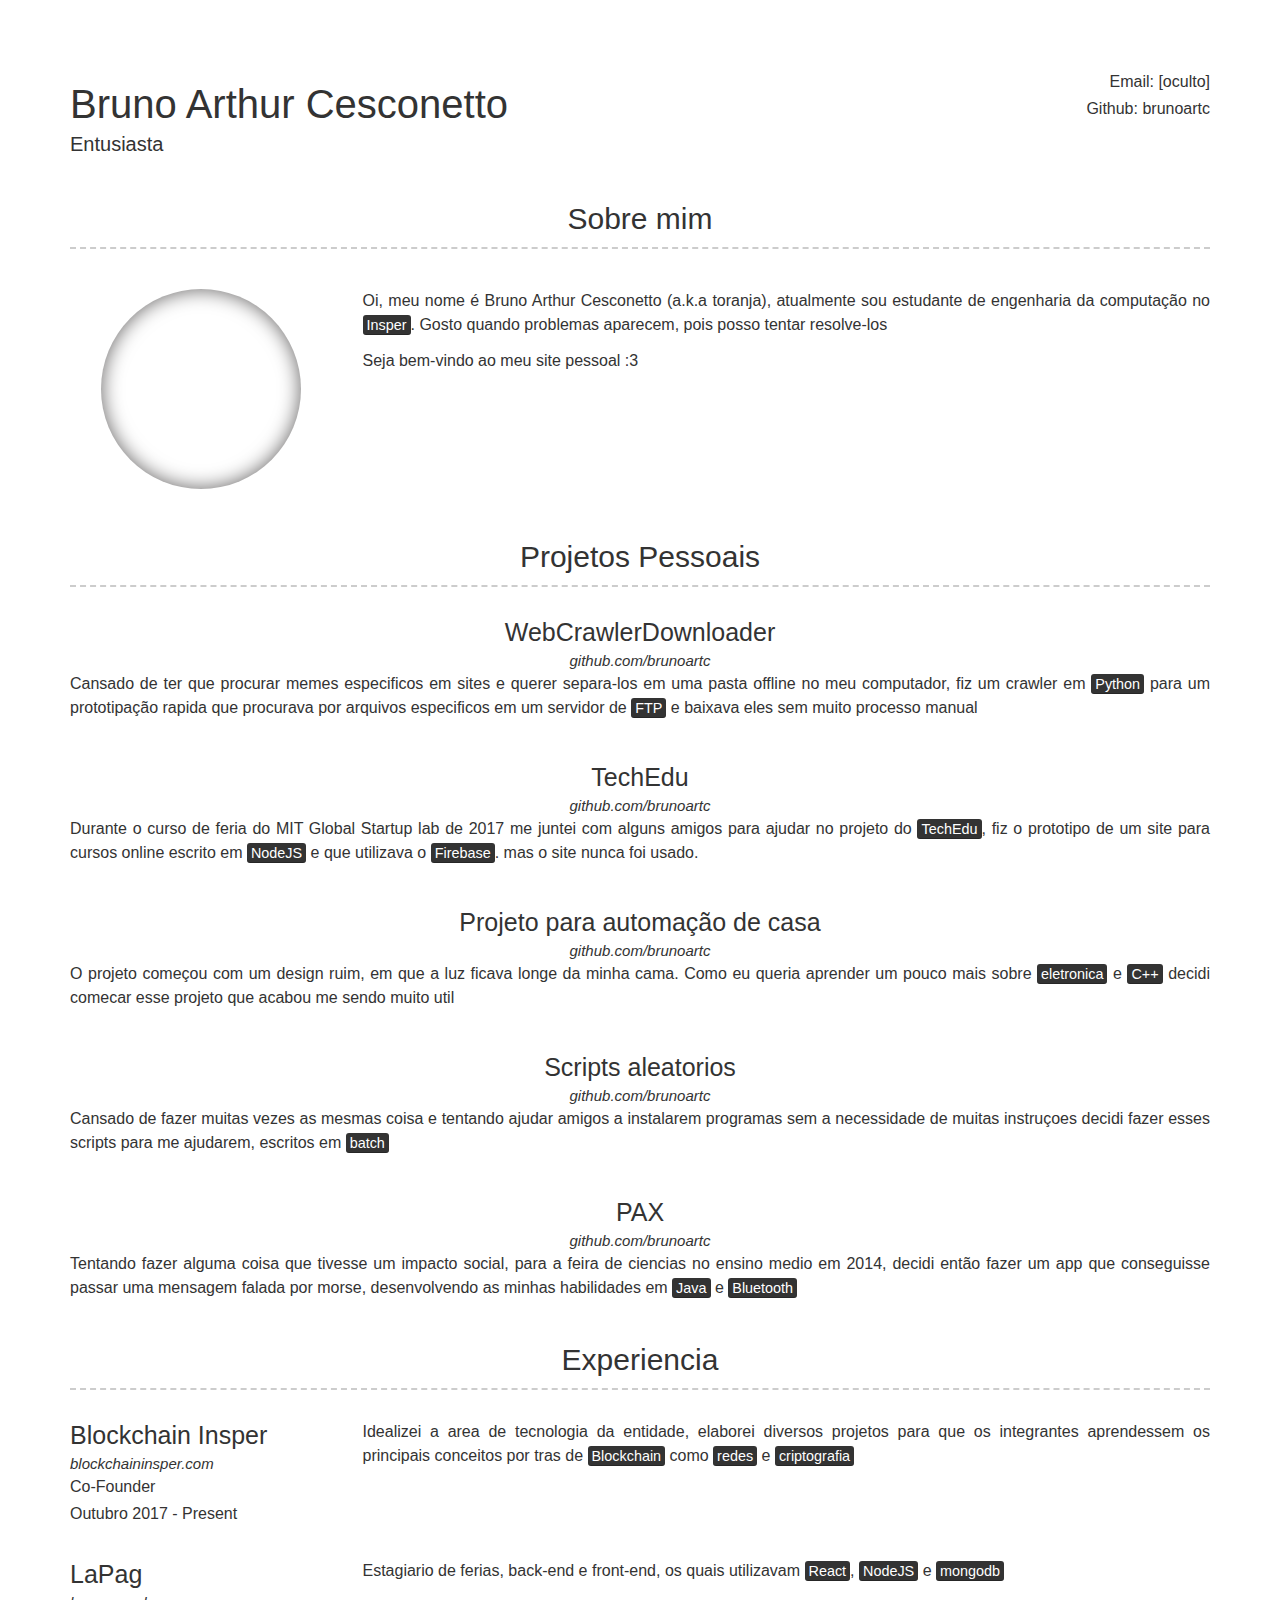
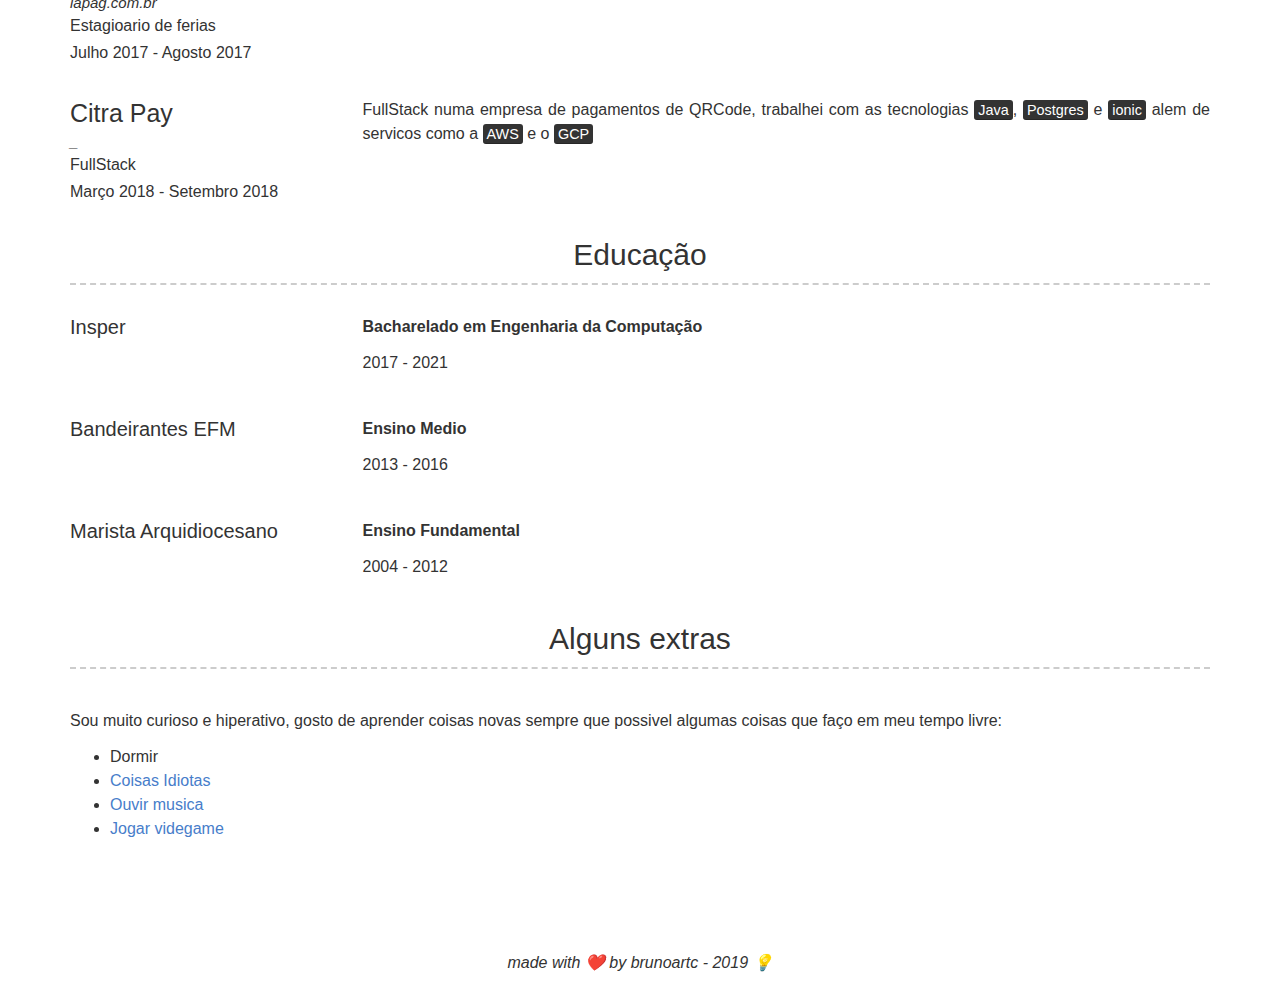
==== full.html @ 547bccb3 "add email" ====
<!DOCTYPE html>
<html lang=" en ">

<head>
  <meta http-equiv="content-type" content="text/html; charset=UTF-8">
  <meta charset="utf-8">
  <meta http-equiv="X-UA-Compatible" content="IE=edge">
  <meta name="viewport" content="width=device-width, initial-scale=1">

  <title>Bruno Arthur</title>

  <meta name="description"
    content="Bruno Arthur. Engenheiro da computação · Insper. des(construtor) de coisas. Nunca esqueço minha toalha">
  <meta property="og:description"
    content="Bruno Arthur. Engenheiro da computação · Insper. des(construtor) de coisas. Nunca esqueço minha toalha">
  <meta property="og:title" content="brartc &middot; Bruno Arthur">
  <meta property="twitter:card" content="summary">
  <meta property="twitter:site" content="@brunoartc">
  <meta property="og:image" content="https://secure.gravatar.com/avatar/036902a159bd2e20b0ffa4398032e3a4.png?s=200">
  <link rel="image_src" href="https://secure.gravatar.com/avatar/036902a159bd2e20b0ffa4398032e3a4.png?s=200">
  <link rel="apple-touch-icon" sizes="128x128" href="favicon.png">
  <link rel="icon" type="image/png" href="favicon.png" sizes="128x128">
  <link rel="canonical" href="https://brartc.com/">
  <script type="application/ld+json">
    {
      "name": "Bruno Arthur",
      "alternateName": "brunoartc",
      "description": "Bruno Arthur. Engenheiro da computação · Insper. des(construtor) de coisas. Nunca esqueço minha toalha",
      "headline": "Bruno Arthur. Engenheiro da computação · Insper. des(construtor) de coisas. Nunca esqueço minha toalha",
      "url": "https://brartc.com/",
      "image": "https://secure.gravatar.com/avatar/036902a159bd2e20b0ffa4398032e3a4.png?s=200",
      "sameAs": [
        "https://github.com/brunoartc",
        "https://br.linkedin.com/in/bruno-arthur-cesconetto-9959b6147"

      ],
      "publisher": {
        "@type": "Organization",
        "logo": {
          "@type": "ImageObject",
          "url": "https://secure.gravatar.com/avatar/036902a159bd2e20b0ffa4398032e3a4.png?s=200"
        }
      },
      "@type": "WebSite",
      "@context": "http://schema.org"
    }
  </script>
  <!-- End Jekyll SEO tag -->
  <link rel="stylesheet" href="./main.css">
  <link rel="shortcut icon" type="image/x-icon" href="">
</head>

<body data-gr-c-s-loaded="true">
  <header>
    <div class="container header-contianer">
      <div class="row">
        <div class="col-xs-12 col-sm-6 col-md-6 col-lg-8 header-left">
          <h1>Bruno Arthur Cesconetto</h1>
          <h2>Entusiasta</h2>
        </div>
        <div class="col-xs-12 col-sm-6 col-md-6 col-lg-4 header-right">
          <ul class="icons no-print">
            <!--<li>
              <a target="_blank" href="https://github.com/sproogen" class="button button--sacnite button--round-l">
                <i class="fa fa-github" title="Github link"></i>
              </a>
            </li>-->
          </ul>
          <p>
            Email: <a href="/cdn-cgi/l/email-protection">[oculto]</a>
          </p>
          <p>
            Github: <a href="https://github.com/brunoartc">brunoartc</a>
          </p>
        </div>
      </div>
    </div>

  </header>

  <main class="page-content" aria-label="Content">
    <div class="wrapper">
      <div class="container intro-container">
        <h3>Sobre mim</h3>
        <div class="row clearfix">
          <div class="col-xs-12 col-sm-4 col-md-3 no-print">
            <span class="profile-img"
              style="background-image: url(https://secure.gravatar.com/avatar/036902a159bd2e20b0ffa4398032e3a4.png?s=200)">
            </span></div>
          <div class="col-xs-12 col-sm-8 col-md-9 col-print-12">
            <p>Oi, meu nome é Bruno Arthur Cesconetto (a.k.a toranja), atualmente sou estudante de engenharia da
              computação no <a><mark>Insper</mark></a>. Gosto quando problemas aparecem, pois posso tentar resolve-los
            </p>

            <p>Seja bem-vindo ao meu site pessoal :3 </p>

          </div>
        </div>
      </div>
      <div class="container projects-container">
        <h3>Projetos Pessoais</h3>

        <div class="row clearfix layout layout-top-middle">
          <div class="col-xs-12 col-print-12 details">
            <h4>WebCrawlerDownloader</h4>
            <a href="https://github.com/brunoartc/WebCrawlerDownloader" target="_blank"
              class="link">github.com/brunoartc</a>
          </div>
          <div class="col-xs-12 col-print-12">
            <p>Cansado de ter que procurar memes especificos em sites e querer separa-los em uma pasta offline no meu
              computador, fiz um crawler em <mark>Python</mark> para um prototipação rapida que procurava por arquivos
              especificos em um servidor de <mark>FTP</mark> e baixava eles sem muito processo manual
            </p>

          </div>
        </div>

        <div class="row clearfix layout layout-top-middle">
          <div class="col-xs-12 col-print-12 details">
            <h4>TechEdu</h4>
            <a href="https://github.com/brunoartc/TechEdu" target="_blank" class="link">github.com/brunoartc</a>
          </div>
          <div class="col-xs-12 col-print-12">
            <p>Durante o curso de feria do MIT Global Startup lab de 2017 me juntei com alguns amigos para ajudar no
              projeto do <a><mark>TechEdu</mark></a>, fiz o prototipo de um site para cursos online escrito em
              <mark>NodeJS</mark> e
              que utilizava o <mark>Firebase</mark>. mas o site nunca foi usado.
            </p>

          </div>
        </div>

        <div class="row clearfix layout layout-top-middle">
          <div class="col-xs-12 col-print-12 details">
            <h4>Projeto para automação de casa</h4>
            <a href="https://github.com/brunoartc/ABDR" target="_blank" class="link">github.com/brunoartc</a>
          </div>
          <div class="col-xs-12 col-print-12">
            <p>O projeto começou com um design ruim, em que a luz ficava longe da minha cama. Como eu queria aprender um
              pouco mais sobre <mark>eletronica</mark> e <mark>C++</mark> decidi comecar esse projeto que acabou me
              sendo muito util
            </p>

          </div>
        </div>

        <div class="row clearfix layout layout-top-middle">
          <div class="col-xs-12 col-print-12 details">
            <h4>Scripts aleatorios</h4>
            <a href="https://github.com/brunoartc/MyScripts" target="_blank" class="link">github.com/brunoartc</a>
          </div>
          <div class="col-xs-12 col-print-12">
            <p>Cansado de fazer muitas vezes as mesmas coisa e tentando ajudar amigos a instalarem programas sem a
              necessidade de muitas instruçoes decidi fazer esses scripts para me ajudarem, escritos em
              <mark>batch</mark>
            </p>

          </div>
        </div>


        <div class="row clearfix layout layout-top-middle">
          <div class="col-xs-12 col-print-12 details">
            <h4>PAX</h4>
            <a href="https://github.com/brunoartc/PAX" target="_blank" class="link">github.com/brunoartc</a>
          </div>
          <div class="col-xs-12 col-print-12">
            <p>Tentando fazer alguma coisa que tivesse um impacto social, para a feira de ciencias no ensino medio em
              2014, decidi então fazer um app que conseguisse passar uma mensagem falada por morse, desenvolvendo as
              minhas habilidades em <mark>Java</mark> e <mark>Bluetooth</mark>
            </p>

          </div>
        </div>






      </div>
      <div class="container experience-container">
        <h3>Experiencia</h3>

        <div class="row clearfix layout layout-left">
          <div class="col-xs-12 col-sm-4 col-md-3 col-print-12 details">
            <h4>Blockchain Insper</h4>
            <a href="https://blockchaininsper.com/" target="_blank" class="link">blockchaininsper.com</a>
            <p><b>Co-Founder</b></p>
            <p>Outubro 2017 - Present</p>
          </div>
          <div class="col-xs-12 col-sm-8 col-md-9 col-print-12">
            <p>Idealizei a area de tecnologia da entidade, elaborei diversos projetos para que os integrantes
              aprendessem os principais conceitos por tras de <mark>Blockchain</mark> como <mark>redes</mark> e
              <mark>criptografia</mark></p>

          </div>
        </div>

        <div class="row clearfix layout layout-left">
          <div class="col-xs-12 col-sm-4 col-md-3 col-print-12 details">
            <h4>LaPag</h4>
            <a href="https://lapag.com.br/" target="_blank" class="link">lapag.com.br</a>
            <p><b>Estagioario de ferias</b></p>
            <p>Julho 2017 - Agosto 2017</p>
          </div>
          <div class="col-xs-12 col-sm-8 col-md-9 col-print-12">
            <p>Estagiario de ferias, back-end e front-end, os quais utilizavam
              <mark>React</mark>, <mark>NodeJS</mark> e <mark>mongodb</mark></p>
          </div>
        </div>

        <div class="row clearfix layout layout-left">
          <div class="col-xs-12 col-sm-4 col-md-3 col-print-12 details">
            <h4>Citra Pay</h4>
            <a href="" target="_blank" class="link">_</a>
            <p><b>FullStack</b></p>
            <p>Março 2018 - Setembro 2018</p>
          </div>
          <div class="col-xs-12 col-sm-8 col-md-9 col-print-12">
            <p>FullStack numa empresa de pagamentos de QRCode, trabalhei com as tecnologias
              <mark>Java</mark>, <mark>Postgres</mark> e <mark>ionic</mark> alem de servicos como a <mark>AWS</mark> e o
              <mark>GCP</mark></p>
          </div>
        </div>


      </div>
      <div class="container education-container">
        <h3>Educação</h3>

        <div class="row clearfix layout layout-left">
          <div class="col-xs-12 col-sm-4 col-md-3 col-print-12 details">
            <h2>Insper</h2>

          </div>
          <div class="col-xs-12 col-sm-8 col-md-9 col-print-12">



            <p><b>Bacharelado em Engenharia da Computação</b></p>
            <p>2017 - 2021</p>

          </div>
        </div>

        <div class="row clearfix layout layout-left">
          <div class="col-xs-12 col-sm-4 col-md-3 col-print-12 details">
            <h2>Bandeirantes EFM</h2>

          </div>
          <div class="col-xs-12 col-sm-8 col-md-9 col-print-12">



            <p><b>Ensino Medio</b></p>
            <p>2013 - 2016</p>

          </div>
        </div>

        <div class="row clearfix layout layout-left">
          <div class="col-xs-12 col-sm-4 col-md-3 col-print-12 details">
            <h2>Marista Arquidiocesano</h2>

          </div>
          <div class="col-xs-12 col-sm-8 col-md-9 col-print-12">



            <p><b>Ensino Fundamental</b></p>
            <p>2004 - 2012</p>

          </div>
        </div>



      </div>
      <div class="container more-container">
        <h3>Alguns extras</h3>
        <div class="row clearfix">
          <div class="col-md-12">
            <p>Sou muito curioso e hiperativo, gosto de aprender coisas novas sempre que possivel
              algumas coisas que faço em meu tempo livre:
            </p>
            <ul>
              <li>Dormir</li>
              <li><a href="https://bruno.pw">Coisas Idiotas</a></li>
              <li><a href="https://open.spotify.com/user/_orange">Ouvir musica</a></li>
              <li><a href="https://steamcommunity.com/id/1234OKOKK/">Jogar videgame</a></li>
            </ul>

          </div>
        </div>
      </div>
    </div>
  </main>
  <div class="container footer-container">
    <p>
      made with ❤️ by brunoartc - 2019
      <a href="https://github.com/sproogen/resume-theme" target="_blank">💡</a></p>
  </div>

  <script>
    (async () => {
      if (navigator.webdriver || document.visibilityState === 'prerender' || !location.hostname) {
        return;
      }
      document.querySelector('a[href="/cdn-cgi/l/email-protection"]').innerHTML = `eu\x40${location.hostname}`;
      document.querySelector('a[href="/cdn-cgi/l/email-protection"]').href = `\x6dailto:eu\x40${location.hostname}`;
    })();
  </script>

</body>

</html>
---- main.css ----
@import url(
  https://fonts.googleapis.com/css?family=Roboto:100,
  300,
  400,
  700,
  500,
  500italic,
  400italic,
  300italic,
  100italic,
  700italic
);
@import url(https://maxcdn.bootstrapcdn.com/bootstrap/3.3.5/css/bootstrap.min.css);
@import url(//netdna.bootstrapcdn.com/font-awesome/4.7.0/css/font-awesome.css);
button,
input[type="button"],
input[type="reset"],
input[type="submit"] {
  appearance: none;
  background-color: #477dca;
  border: 0;
  border-radius: 3px;
  color: #fff;
  cursor: pointer;
  display: inline-block;
  font-family: "Helvetica Neue", "Helvetica", "Roboto", "Arial", sans-serif;
  font-size: 1em;
  -webkit-font-smoothing: antialiased;
  font-weight: 600;
  line-height: 1;
  padding: 0.75em 1.5em;
  text-decoration: none;
  transition: background-color 150ms ease;
  user-select: none;
  vertical-align: middle;
  white-space: nowrap;
}
button:hover,
button:focus,
input[type="button"]:hover,
input[type="button"]:focus,
input[type="reset"]:hover,
input[type="reset"]:focus,
input[type="submit"]:hover,
input[type="submit"]:focus {
  background-color: #3964a2;
  color: #fff;
}
button:disabled,
input[type="button"]:disabled,
input[type="reset"]:disabled,
input[type="submit"]:disabled {
  cursor: not-allowed;
  opacity: 0.5;
}
button:disabled:hover,
input[type="button"]:disabled:hover,
input[type="reset"]:disabled:hover,
input[type="submit"]:disabled:hover {
  background-color: #477dca;
}
fieldset {
  background-color: #f7f7f7;
  border: 1px solid #ddd;
  margin: 0 0 0.75em;
  padding: 1.5em;
}
input,
label,
select {
  display: block;
  font-family: "Helvetica Neue", "Helvetica", "Roboto", "Arial", sans-serif;
  font-size: 1em;
}
label {
  font-weight: 600;
  margin-bottom: 0.375em;
}
label.required::after {
  content: "*";
}
label abbr {
  display: none;
}
select {
  margin-bottom: 1.5em;
  max-width: 100%;
  width: auto;
}
dl {
  margin-bottom: 0.75em;
}
dl dt {
  font-weight: bold;
  margin-top: 0.75em;
}
dl dd {
  margin: 0;
}
table {
  border-collapse: collapse;
  font-feature-settings: "kern", "liga", "tnum";
  margin: 0.75em 0;
  table-layout: fixed;
  width: 100%;
}
th {
  border-bottom: 1px solid #a6a6a6;
  font-weight: 600;
  padding: 0.75em 0;
  text-align: left;
}
td {
  border-bottom: 1px solid #ddd;
  padding: 0.75em 0;
}
tr,
td,
th {
  vertical-align: middle;
}
hr {
  border-bottom: 1px solid #ddd;
  border-left: 0;
  border-right: 0;
  border-top: 0;
  margin: 1.5em 0;
}
img,
picture {
  margin: 0;
  max-width: 100%;
}
html {
  box-sizing: border-box;
}
*,
*::after,
*::before {
  box-sizing: inherit;
}
.btn {
  border: none;
  font-family: inherit;
  font-size: inherit;
  color: inherit;
  background: none;
  cursor: pointer;
  padding: 18px 60px;
  display: inline-block;
  margin: 15px 30px;
  text-transform: uppercase;
  letter-spacing: 1px;
  font-weight: 700;
  outline: none;
  position: relative;
  -webkit-transition: all 0.3s;
  -moz-transition: all 0.3s;
  transition: all 0.3s;
  border-radius: 0;
  background: #dedede;
  color: #4c4c4c;
}
.btn:focus {
  background: #dedede;
  color: #4c4c4c;
}
.btn:hover {
  background: #cccccc;
  color: #4c4c4c;
}
.btn:active {
  top: 2px;
}
.btn.disabled {
  background: #eaeaea;
  color: #9e9e9e;
  cursor: default;
  top: 0px;
}
body {
  background: #ffffff;
  font-family: Roboto, sans-serif;
  -webkit-font-smoothing: antialiased;
}
.center-text {
  text-align: center;
}
.container {
  margin-top: 30px;
}
@media print {
  .container {
    margin-top: 20px;
  }
}
.header-contianer {
  margin-top: 50px;
}
.header-right {
  text-align: right;
}
.header-left {
  margin-top: 30px;
}
@media print {
  .header-left {
    margin-top: 0px;
  }
}
.header-right p {
  font-size: 1.6em;
  text-align: right;
}
@media print {
  a[href]:after {
    content: none !important;
  }
  img[src]:after {
    content: none !important;
  }
  .col-sm-1,
  .col-sm-2,
  .col-sm-3,
  .col-sm-4,
  .col-sm-5,
  .col-sm-6,
  .col-sm-7,
  .col-sm-8,
  .col-sm-9,
  .col-sm-10,
  .col-sm-11,
  .col-sm-12 {
    float: left;
  }
  .col-sm-12 {
    width: 100%;
  }
  .col-sm-11 {
    width: 91.66666667%;
  }
  .col-sm-10 {
    width: 83.33333333%;
  }
  .col-sm-9 {
    width: 75%;
  }
  .col-sm-8 {
    width: 66.66666667%;
  }
  .col-sm-7 {
    width: 58.33333333%;
  }
  .col-sm-6 {
    width: 50%;
  }
  .col-sm-5 {
    width: 41.66666667%;
  }
  .col-sm-4 {
    width: 33.33333333%;
  }
  .col-sm-3 {
    width: 25%;
  }
  .col-sm-2 {
    width: 16.66666667%;
  }
  .col-sm-1 {
    width: 8.33333333%;
  }
  .col-print-12 {
    width: 100%;
  }
  .no-print,
  .no-print * {
    display: none !important;
  }
}
.button--sacnite::before {
  content: "";
  position: absolute;
  top: 0;
  left: 0;
  width: 100%;
  height: 100%;
  border-radius: inherit;
  z-index: -1;
  box-shadow: inset 0 0 0 35px #333;
  -webkit-transform: scale3d(0.9, 0.9, 1);
  transform: scale3d(0.9, 0.9, 1);
  -webkit-transition: box-shadow 0.3s, -webkit-transform 0.3;
  transition: box-shadow 0.3s, transform 0.3s;
}
.button {
  float: left;
  min-width: 150px;
  max-width: 250px;
  display: block;
  margin: 1em;
  padding: 1em 2em;
  border: none;
  background: none;
  color: inherit;
  vertical-align: middle;
  position: relative;
  z-index: 1;
  -webkit-backface-visibility: hidden;
  -moz-osx-font-smoothing: grayscale;
}
.button--round-l {
  border-radius: 40px;
}
.button {
  border-radius: 0;
  float: none;
  margin: 0 auto;
  margin-top: 0px;
  padding: 5px 20px;
  display: inline-block;
  font-weight: 400;
  max-width: 400px;
}
.button.button--sacnite {
  width: 60px;
  height: 60px;
  min-width: 0;
  padding: 0;
  color: #fff;
  -webkit-transition: color 0.3s;
  transition: color 0.3s;
}
.button--sacnite:hover {
  color: #333;
}
.button--sacnite:hover::before {
  box-shadow: inset 0 0 0 2px #333;
  -webkit-transform: scale3d(1, 1, 1);
  transform: scale3d(1, 1, 1);
}
body {
  color: #333;
  font-family: Roboto, sans-serif;
  font-feature-settings: "kern", "liga", "pnum";
  font-size: 1em;
  line-height: 1.5;
}
@media print {
  body {
    font-size: 0.9em;
  }
}
h1,
h2,
h3,
h4,
h5,
h6 {
  font-family: Roboto, sans-serif;
  font-size: 1em;
  line-height: 1.2;
  margin: 0 0 0.75em;
}
p {
  margin: 0 0 0.75em;
}
a {
  color: #477dca;
  transition: color 150ms ease;
}
a:active,
a:focus,
a:hover {
  color: #355e98;
}
h1 {
  font-size: 4em;
  margin-bottom: 0.1em;
  font-weight: 500;
}
h2 {
  font-weight: 300;
  font-size: 2em;
}
h3 {
  font-weight: 300;
  font-size: 3em;
  text-align: center;
  border-bottom: dashed 2px #cccccc;
  padding-bottom: 10px;
  margin-bottom: 40px;
}
@media print {
  h3 {
    margin-bottom: 20px;
  }
}
h4 {
  font-weight: 300;
  font-size: 2.5em;
  margin-bottom: 3px;
}
p,
ul {
  font-size: 1.6em;
  text-align: justify;
}
a i {
  font-size: 1.6em;
}
mark {
  padding: 2px 4px;
  font-size: 90%;
  color: #fff;
  background-color: #333;
  border-radius: 3px;
  -webkit-box-shadow: inset 0 -1px 0 rgba(0, 0, 0, 0.25);
  box-shadow: inset 0 -1px 0 rgba(0, 0, 0, 0.25);
}
ul.icons a:hover {
  background: rgba(0, 0, 0, 0.025);
}
ul.icons li {
  display: inline-block;
  padding-left: 0.75em;
}
ul.icons a {
  -moz-transition: background-color 0.25s ease-in-out;
  -webkit-transition: background-color 0.25s ease-in-out;
  -ms-transition: background-color 0.25s ease-in-out;
  transition: background-color 0.25s ease-in-out;
  display: inline-block;
  width: 2.75em;
  height: 2.75em;
  line-height: 2.8em;
  text-align: center;
  border: 0;
  box-shadow: none;
  padding: 0;
  border-radius: 100%;
  color: #aaa;
}
.icons i {
  font-size: 30px;
  line-height: 60px;
}
.icons {
  padding: 0;
  font-size: 1em;
  margin-bottom: 20px;
  text-align: right;
}
@media screen and (max-width: 768px) {
  .icons {
    text-align: center;
  }
}
.header-right p {
  margin-bottom: 3px;
}
.header-right a {
  color: inherit;
  font-weight: 500;
}
@media screen and (max-width: 768px) {
  .header-contianer div {
    text-align: center;
  }
  .header-right p {
    text-align: center;
  }
  .header-left {
    margin-top: 0px;
  }
}
.profile-img {
  width: 200px;
  height: 200px;
  margin: 0 auto;
  margin-bottom: 20px;
  display: block;
  border-radius: 100px;
  background-size: cover;
  background-position: center;
  background-repeat: repeat, no-repeat;
  -moz-box-shadow: inset 0 0 20px #636161;
  -webkit-box-shadow: inset 0 0 20px #636161;
  box-shadow: inset 0 0 20px #636161;
}
.into-text-1 {
  margin-top: 30px;
}
@media only screen and (max-width: 992px) {
  .into-text-1 {
    margin-top: 20px;
  }
}
.projects-container h3,
.experience-container h3,
.education-container h3 {
  margin-bottom: 0;
}
.layout {
  margin-top: 3em;
}
.layout .details {
  text-align: left;
}
.layout .details p {
  margin-bottom: 3px;
  font-size: 1.6em;
  text-align: inherit;
  font-weight: 300;
}
.layout .details p b {
  font-weight: 500;
}
@media screen and (max-width: 768px) {
  .layout .details {
    text-align: center;
  }
  .layout .details p {
    text-align: center;
  }
}
.layout .details a {
  color: inherit;
  font-style: italic;
  font-weight: 300;
}
.layout .details .fa {
  font-size: 2em;
}
.layout .details .link {
  font-size: 1.5em;
}
.layout .details h4 {
  margin-bottom: 0.1em;
  font-weight: 500;
}
@media print {
  .layout .details h4 {
    margin-bottom: 0.2em;
  }
}
.layout .details h4 a {
  font-weight: 500;
}
.layout-right .details,
.layout-top-right .details {
  text-align: right;
}
.layout-top-middle .details {
  text-align: center;
}
.footer-container {
  margin-top: 100px;
}
.footer-container p {
  text-align: center;
  font-style: italic;
  font-weight: 300;
}
.footer-container a {
  color: inherit;
  font-style: italic;
  font-weight: 300;
}
.page-content {
  padding: 0;
}
.contact a {
  line-height: 50px;
  margin-left: 30px;
  color: #bbbbbb;
  -webkit-transition: color 0.4s ease;
  -moz-transition: color 0.4s ease;
  transition: color 0.4s ease;
}
.contact a:hover {
  color: #4c4c4c;
}
p.quote {
  font-size: 1.4em;
  font-style: italic;
  padding: 1em 2.5em;
  text-align: center;
}
@media print {
  p.quote {
    text-align: left;
    padding: 0em 1em;
    margin-top: 1em;
  }
}
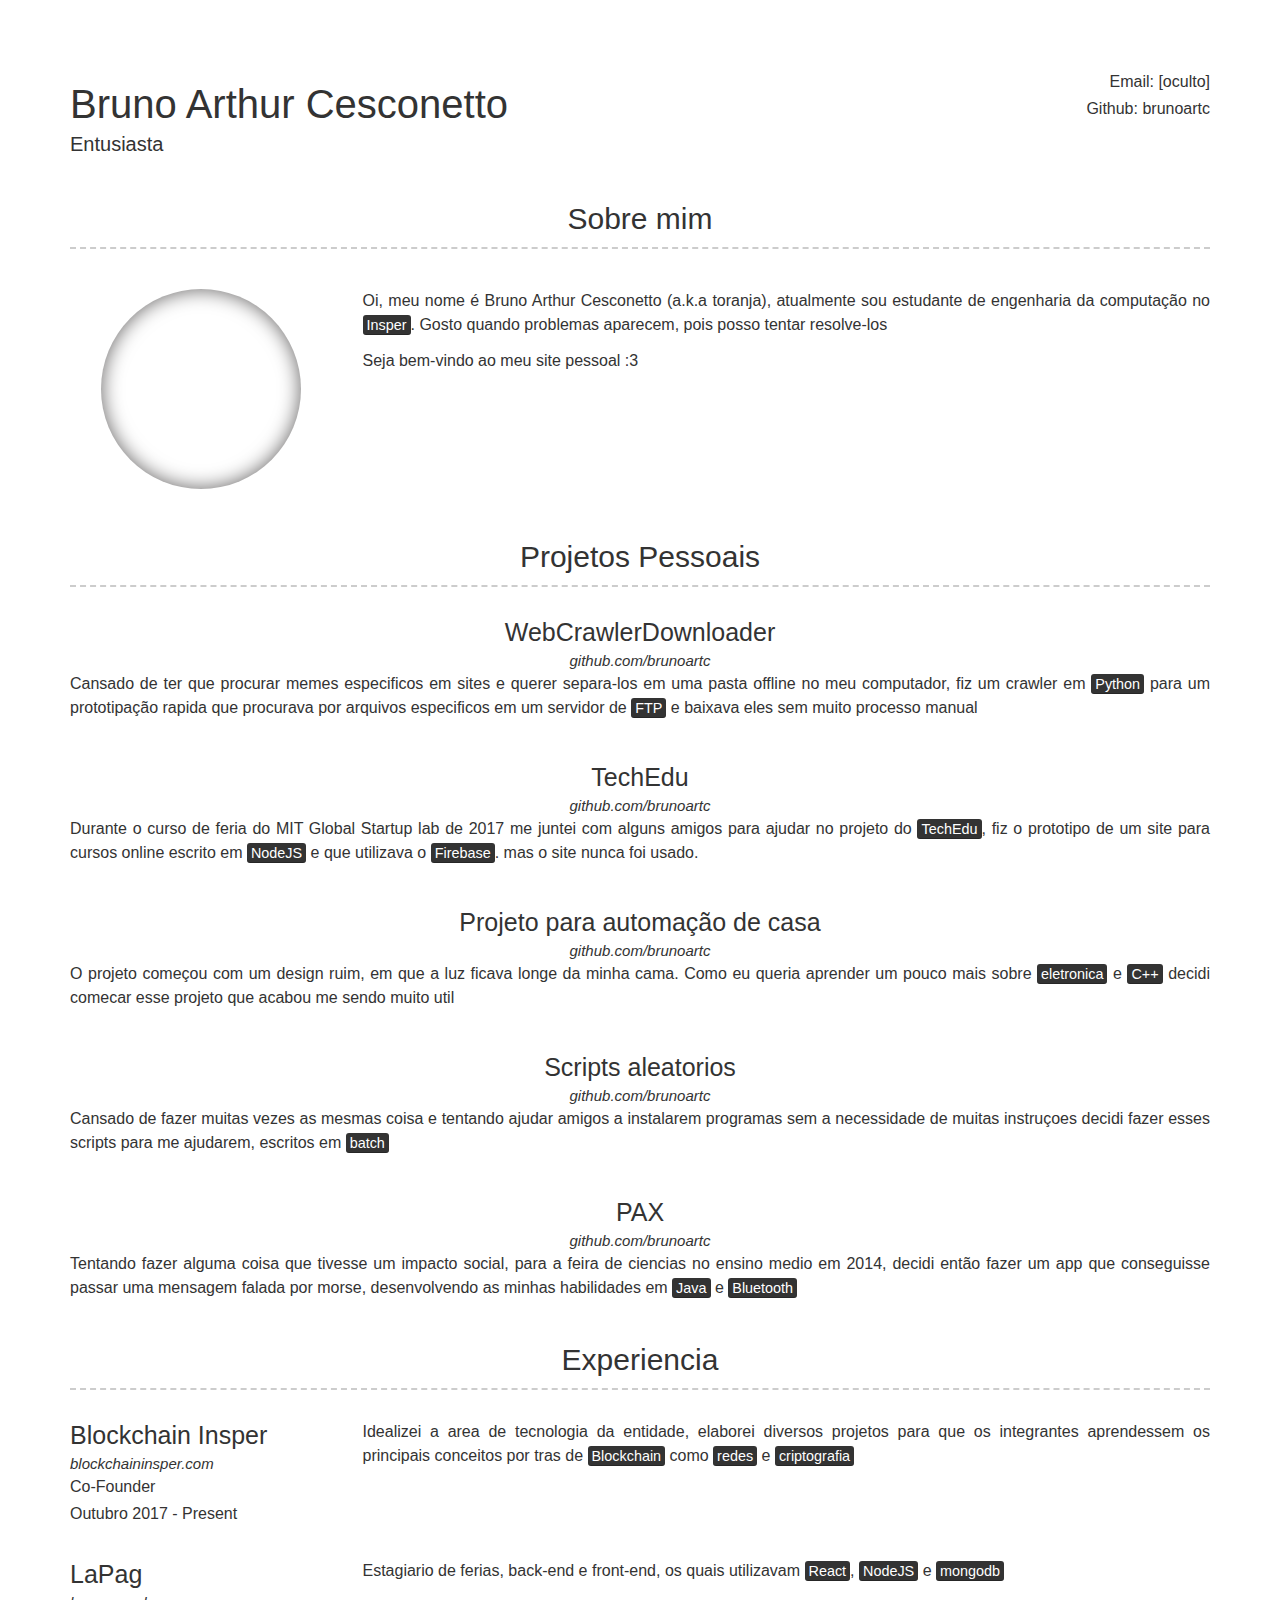
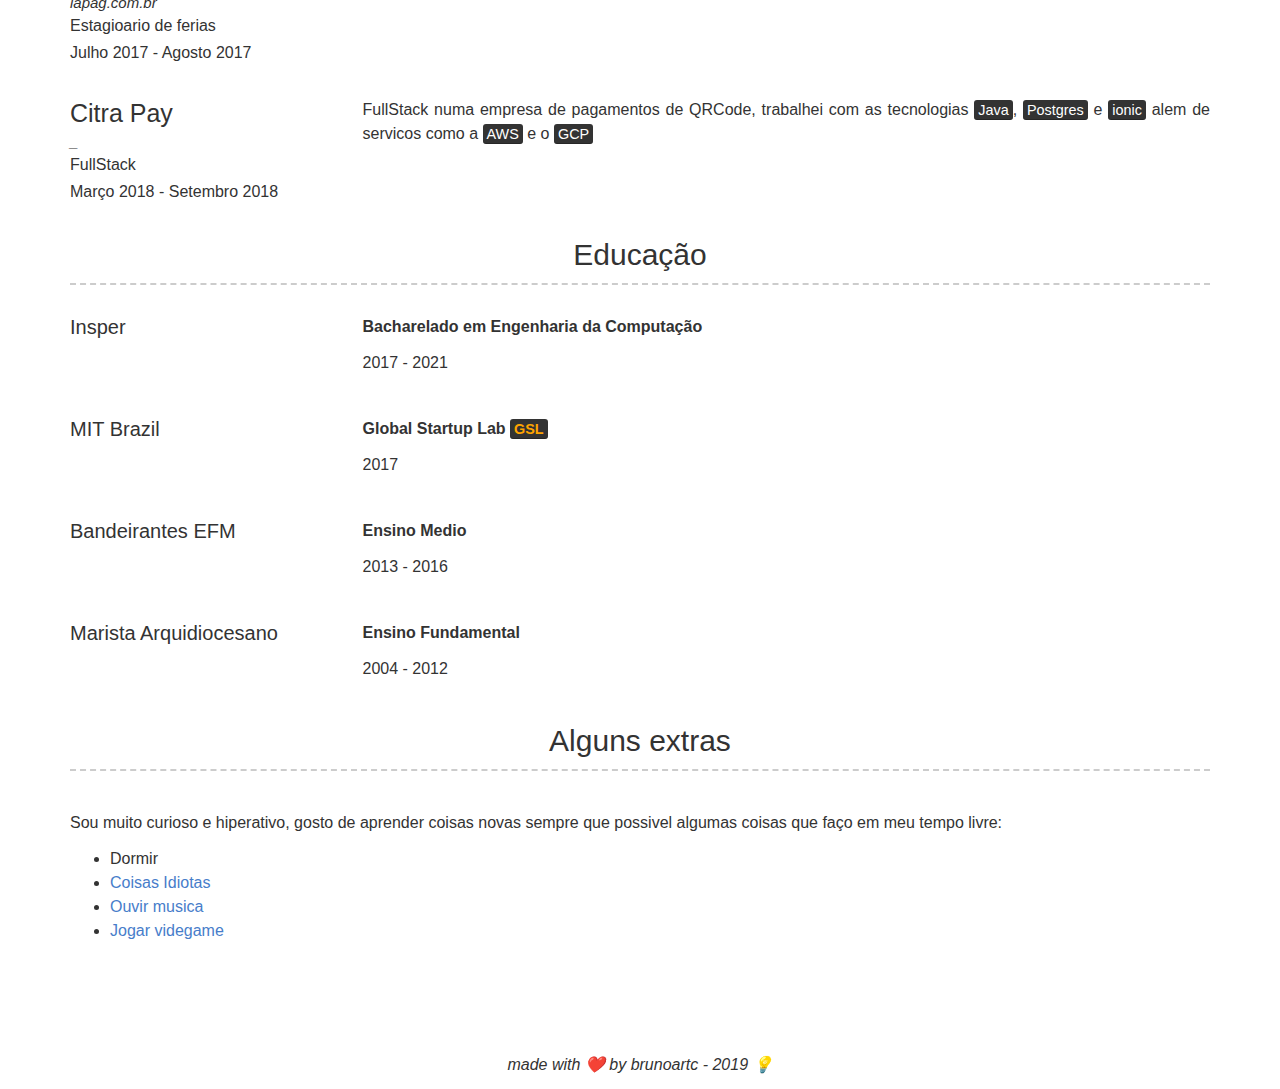
==== commit 605362b9: "new entry" ====
--- a/full.html
+++ b/full.html
@@ -246,6 +246,21 @@
 
         <div class="row clearfix layout layout-left">
           <div class="col-xs-12 col-sm-4 col-md-3 col-print-12 details">
+            <h2>MIT Brazil</h2>
+
+          </div>
+          <div class="col-xs-12 col-sm-8 col-md-9 col-print-12">
+
+
+
+            <p><b>Global Startup Lab <mark><a href="https://gsl.mit.edu/">GSL</a></mark></b></p>
+            <p>2017</p>
+
+          </div>
+        </div>
+
+        <div class="row clearfix layout layout-left">
+          <div class="col-xs-12 col-sm-4 col-md-3 col-print-12 details">
             <h2>Bandeirantes EFM</h2>
 
           </div>
@@ -307,8 +322,8 @@
       if (navigator.webdriver || document.visibilityState === 'prerender' || !location.hostname) {
         return;
       }
-      document.querySelector('a[href="/cdn-cgi/l/email-protection"]').innerHTML = `eu\x40${location.hostname}`;
-      document.querySelector('a[href="/cdn-cgi/l/email-protection"]').href = `\x6dailto:eu\x40${location.hostname}`;
+      document.querySelector('a[href="/cdn-cgi/l/email-protection"]').innerHTML = `eu\x40${location.hostname.substr(3)}`;
+      document.querySelector('a[href="/cdn-cgi/l/email-protection"]').href = `\x6dailto:eu\x40${location.hostname.substr(3)}`;
     })();
   </script>
 
--- a/main.css
+++ b/main.css
@@ -593,3 +593,13 @@
     margin-top: 1em;
   }
 }
+mark a {
+  color: orange;
+  text-decoration: none;
+}
+
+mark a:hover {
+  color: red;
+  text-decoration: none;
+}
+
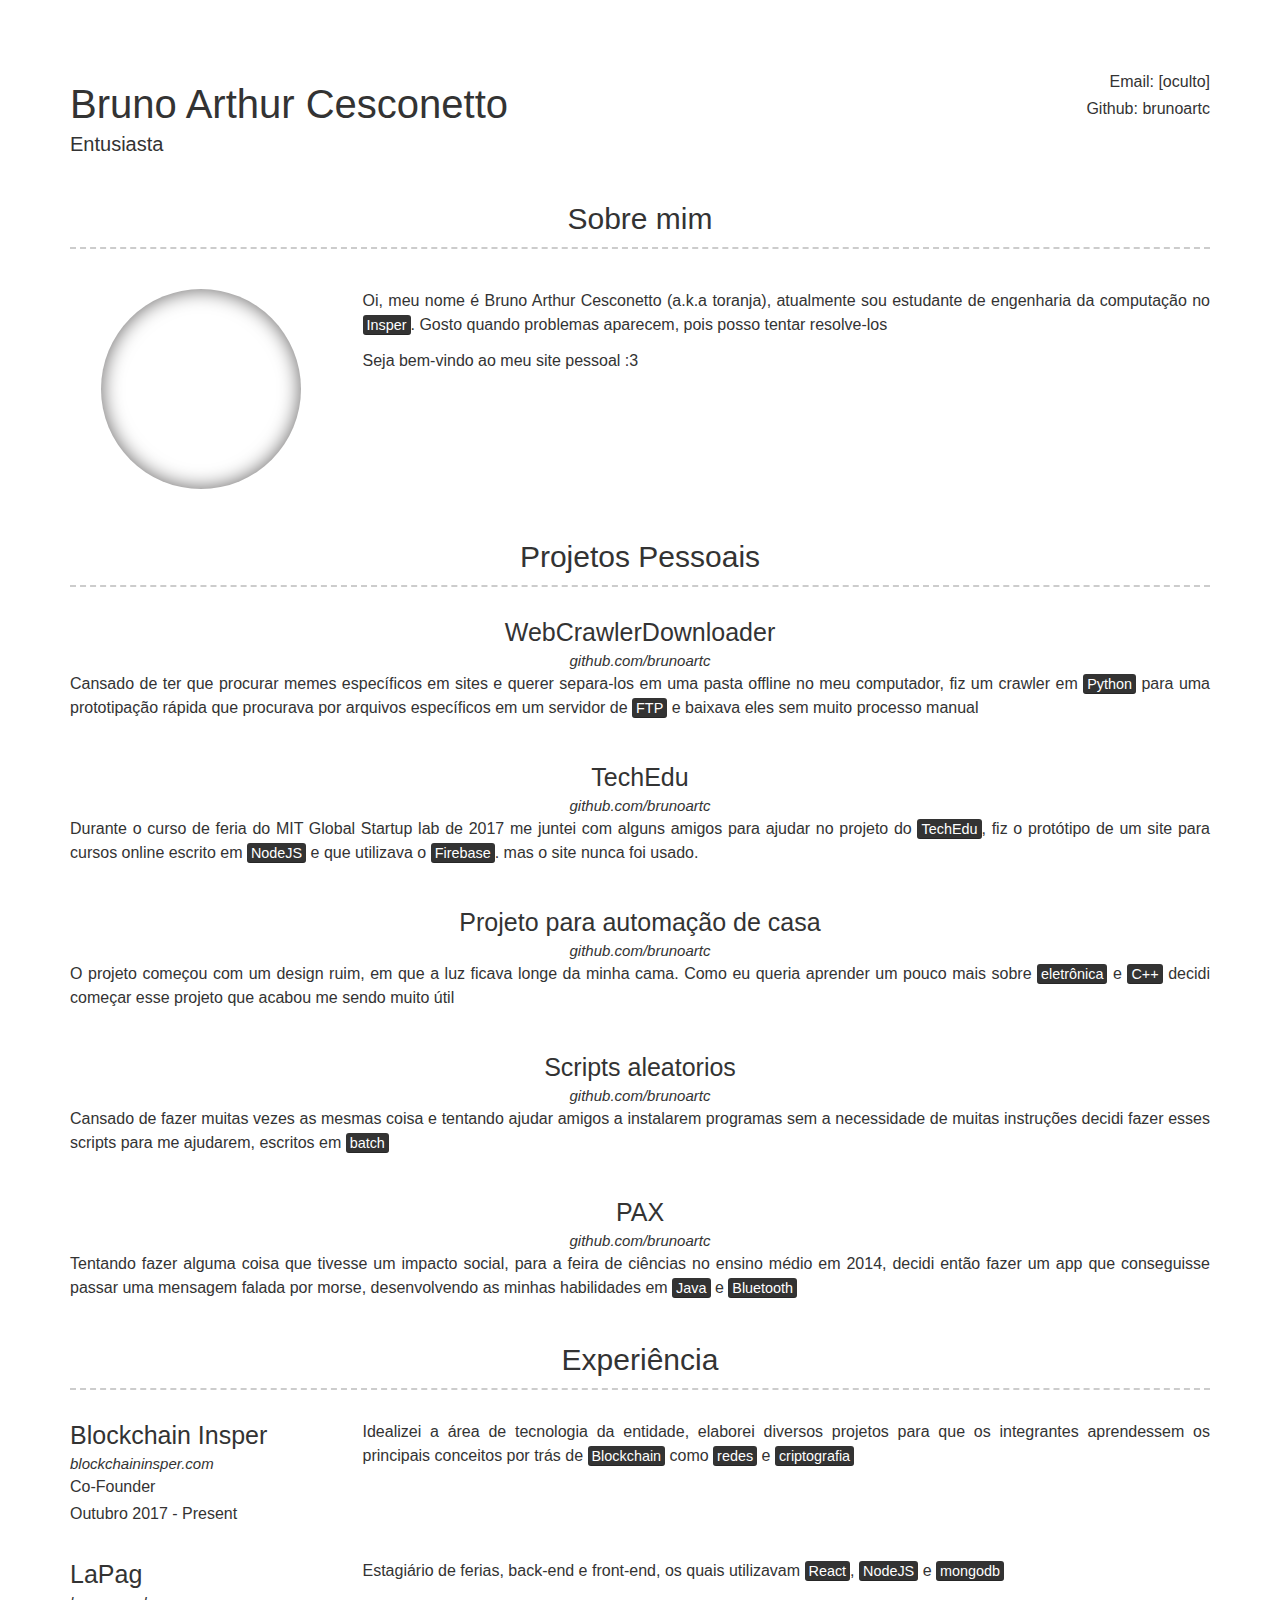
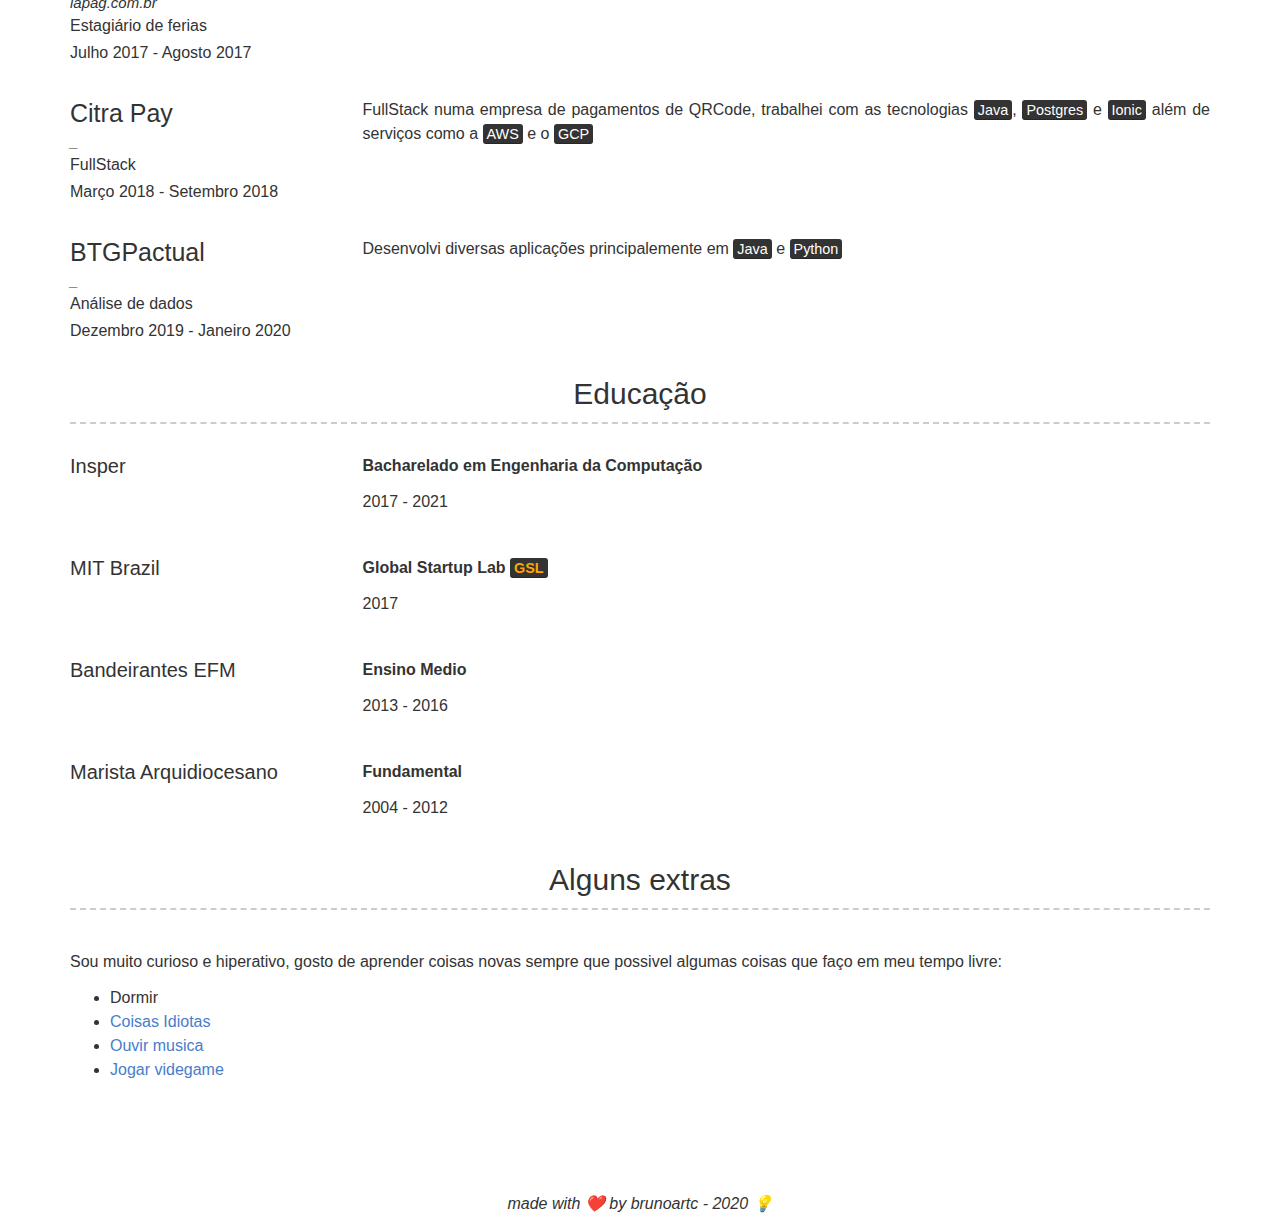
==== commit 670cefc3: "Fix typo & update experience" ====
--- a/full.html
+++ b/full.html
@@ -88,8 +88,8 @@
               style="background-image: url(https://secure.gravatar.com/avatar/036902a159bd2e20b0ffa4398032e3a4.png?s=200)">
             </span></div>
           <div class="col-xs-12 col-sm-8 col-md-9 col-print-12">
-            <p>Oi, meu nome é Bruno Arthur Cesconetto (a.k.a toranja), atualmente sou estudante de engenharia da
-              computação no <a><mark>Insper</mark></a>. Gosto quando problemas aparecem, pois posso tentar resolve-los
+            <p>Oi, meu nome é Bruno Arthur Cesconetto (a.k.a toranja), atualmente sou estudante de engenharia da computação no
+              <a><mark>Insper</mark></a>. Gosto quando problemas aparecem, pois posso tentar resolve-los
             </p>
 
             <p>Seja bem-vindo ao meu site pessoal :3 </p>
@@ -107,9 +107,9 @@
               class="link">github.com/brunoartc</a>
           </div>
           <div class="col-xs-12 col-print-12">
-            <p>Cansado de ter que procurar memes especificos em sites e querer separa-los em uma pasta offline no meu
-              computador, fiz um crawler em <mark>Python</mark> para um prototipação rapida que procurava por arquivos
-              especificos em um servidor de <mark>FTP</mark> e baixava eles sem muito processo manual
+            <p>Cansado de ter que procurar memes específicos em sites e querer separa-los em uma pasta offline no meu computador,
+              fiz um crawler em <mark>Python</mark> para uma prototipação rápida que procurava por arquivos específicos em um servidor de <mark>FTP</mark>
+              e baixava eles sem muito processo manual
             </p>
 
           </div>
@@ -121,10 +121,8 @@
             <a href="https://github.com/brunoartc/TechEdu" target="_blank" class="link">github.com/brunoartc</a>
           </div>
           <div class="col-xs-12 col-print-12">
-            <p>Durante o curso de feria do MIT Global Startup lab de 2017 me juntei com alguns amigos para ajudar no
-              projeto do <a><mark>TechEdu</mark></a>, fiz o prototipo de um site para cursos online escrito em
-              <mark>NodeJS</mark> e
-              que utilizava o <mark>Firebase</mark>. mas o site nunca foi usado.
+            <p>Durante o curso de feria do MIT Global Startup lab de 2017 me juntei com alguns amigos para ajudar no projeto do <a><mark>TechEdu</mark></a>,
+              fiz o protótipo de um site para cursos online escrito em <mark>NodeJS</mark> e que utilizava o <mark>Firebase</mark>. mas o site nunca foi usado.
             </p>
 
           </div>
@@ -137,8 +135,8 @@
           </div>
           <div class="col-xs-12 col-print-12">
             <p>O projeto começou com um design ruim, em que a luz ficava longe da minha cama. Como eu queria aprender um
-              pouco mais sobre <mark>eletronica</mark> e <mark>C++</mark> decidi comecar esse projeto que acabou me
-              sendo muito util
+	              pouco mais sobre <mark>eletrônica</mark> e <mark>C++</mark> decidi começar esse projeto que acabou me
+	              sendo muito útil
             </p>
 
           </div>
@@ -151,7 +149,7 @@
           </div>
           <div class="col-xs-12 col-print-12">
             <p>Cansado de fazer muitas vezes as mesmas coisa e tentando ajudar amigos a instalarem programas sem a
-              necessidade de muitas instruçoes decidi fazer esses scripts para me ajudarem, escritos em
+              necessidade de muitas instruções decidi fazer esses scripts para me ajudarem, escritos em
               <mark>batch</mark>
             </p>
 
@@ -165,7 +163,7 @@
             <a href="https://github.com/brunoartc/PAX" target="_blank" class="link">github.com/brunoartc</a>
           </div>
           <div class="col-xs-12 col-print-12">
-            <p>Tentando fazer alguma coisa que tivesse um impacto social, para a feira de ciencias no ensino medio em
+            <p>Tentando fazer alguma coisa que tivesse um impacto social, para a feira de ciências no ensino médio em
               2014, decidi então fazer um app que conseguisse passar uma mensagem falada por morse, desenvolvendo as
               minhas habilidades em <mark>Java</mark> e <mark>Bluetooth</mark>
             </p>
@@ -180,7 +178,7 @@
 
       </div>
       <div class="container experience-container">
-        <h3>Experiencia</h3>
+        <h3>Experiência</h3>
 
         <div class="row clearfix layout layout-left">
           <div class="col-xs-12 col-sm-4 col-md-3 col-print-12 details">
@@ -190,8 +188,8 @@
             <p>Outubro 2017 - Present</p>
           </div>
           <div class="col-xs-12 col-sm-8 col-md-9 col-print-12">
-            <p>Idealizei a area de tecnologia da entidade, elaborei diversos projetos para que os integrantes
-              aprendessem os principais conceitos por tras de <mark>Blockchain</mark> como <mark>redes</mark> e
+            <p>Idealizei a área de tecnologia da entidade, elaborei diversos projetos para que os integrantes
+              aprendessem os principais conceitos por trás de <mark>Blockchain</mark> como <mark>redes</mark> e
               <mark>criptografia</mark></p>
 
           </div>
@@ -201,11 +199,11 @@
           <div class="col-xs-12 col-sm-4 col-md-3 col-print-12 details">
             <h4>LaPag</h4>
             <a href="https://lapag.com.br/" target="_blank" class="link">lapag.com.br</a>
-            <p><b>Estagioario de ferias</b></p>
+            <p><b>Estagiário de ferias</b></p>
             <p>Julho 2017 - Agosto 2017</p>
           </div>
           <div class="col-xs-12 col-sm-8 col-md-9 col-print-12">
-            <p>Estagiario de ferias, back-end e front-end, os quais utilizavam
+            <p>Estagiário de ferias, back-end e front-end, os quais utilizavam
               <mark>React</mark>, <mark>NodeJS</mark> e <mark>mongodb</mark></p>
           </div>
         </div>
@@ -219,10 +217,24 @@
           </div>
           <div class="col-xs-12 col-sm-8 col-md-9 col-print-12">
             <p>FullStack numa empresa de pagamentos de QRCode, trabalhei com as tecnologias
-              <mark>Java</mark>, <mark>Postgres</mark> e <mark>ionic</mark> alem de servicos como a <mark>AWS</mark> e o
+              <mark>Java</mark>, <mark>Postgres</mark> e <mark>Ionic</mark> além de serviços como a <mark>AWS</mark> e o
               <mark>GCP</mark></p>
           </div>
         </div>
+       
+         <div class="row clearfix layout layout-left">
+          <div class="col-xs-12 col-sm-4 col-md-3 col-print-12 details">
+            <h4>BTGPactual</h4>
+            <a href="" target="_blank" class="link">_</a>
+            <p><b>Análise de dados</b></p>
+            <p>Dezembro 2019 - Janeiro 2020</p>
+          </div>
+          <div class="col-xs-12 col-sm-8 col-md-9 col-print-12">
+            <p>Desenvolvi diversas aplicações principalemente em <mark>Java</mark> e <mark>Python</mark>
+            </p>
+          </div>
+        </div>
+        
 
 
       </div>
@@ -283,7 +295,7 @@
 
 
 
-            <p><b>Ensino Fundamental</b></p>
+            <p><b> Fundamental</b></p>
             <p>2004 - 2012</p>
 
           </div>
@@ -313,7 +325,7 @@
   </main>
   <div class="container footer-container">
     <p>
-      made with ❤️ by brunoartc - 2019
+      made with ❤️ by brunoartc - 2020
       <a href="https://github.com/sproogen/resume-theme" target="_blank">💡</a></p>
   </div>
 
@@ -329,4 +341,4 @@
 
 </body>
 
-</html>+</html>
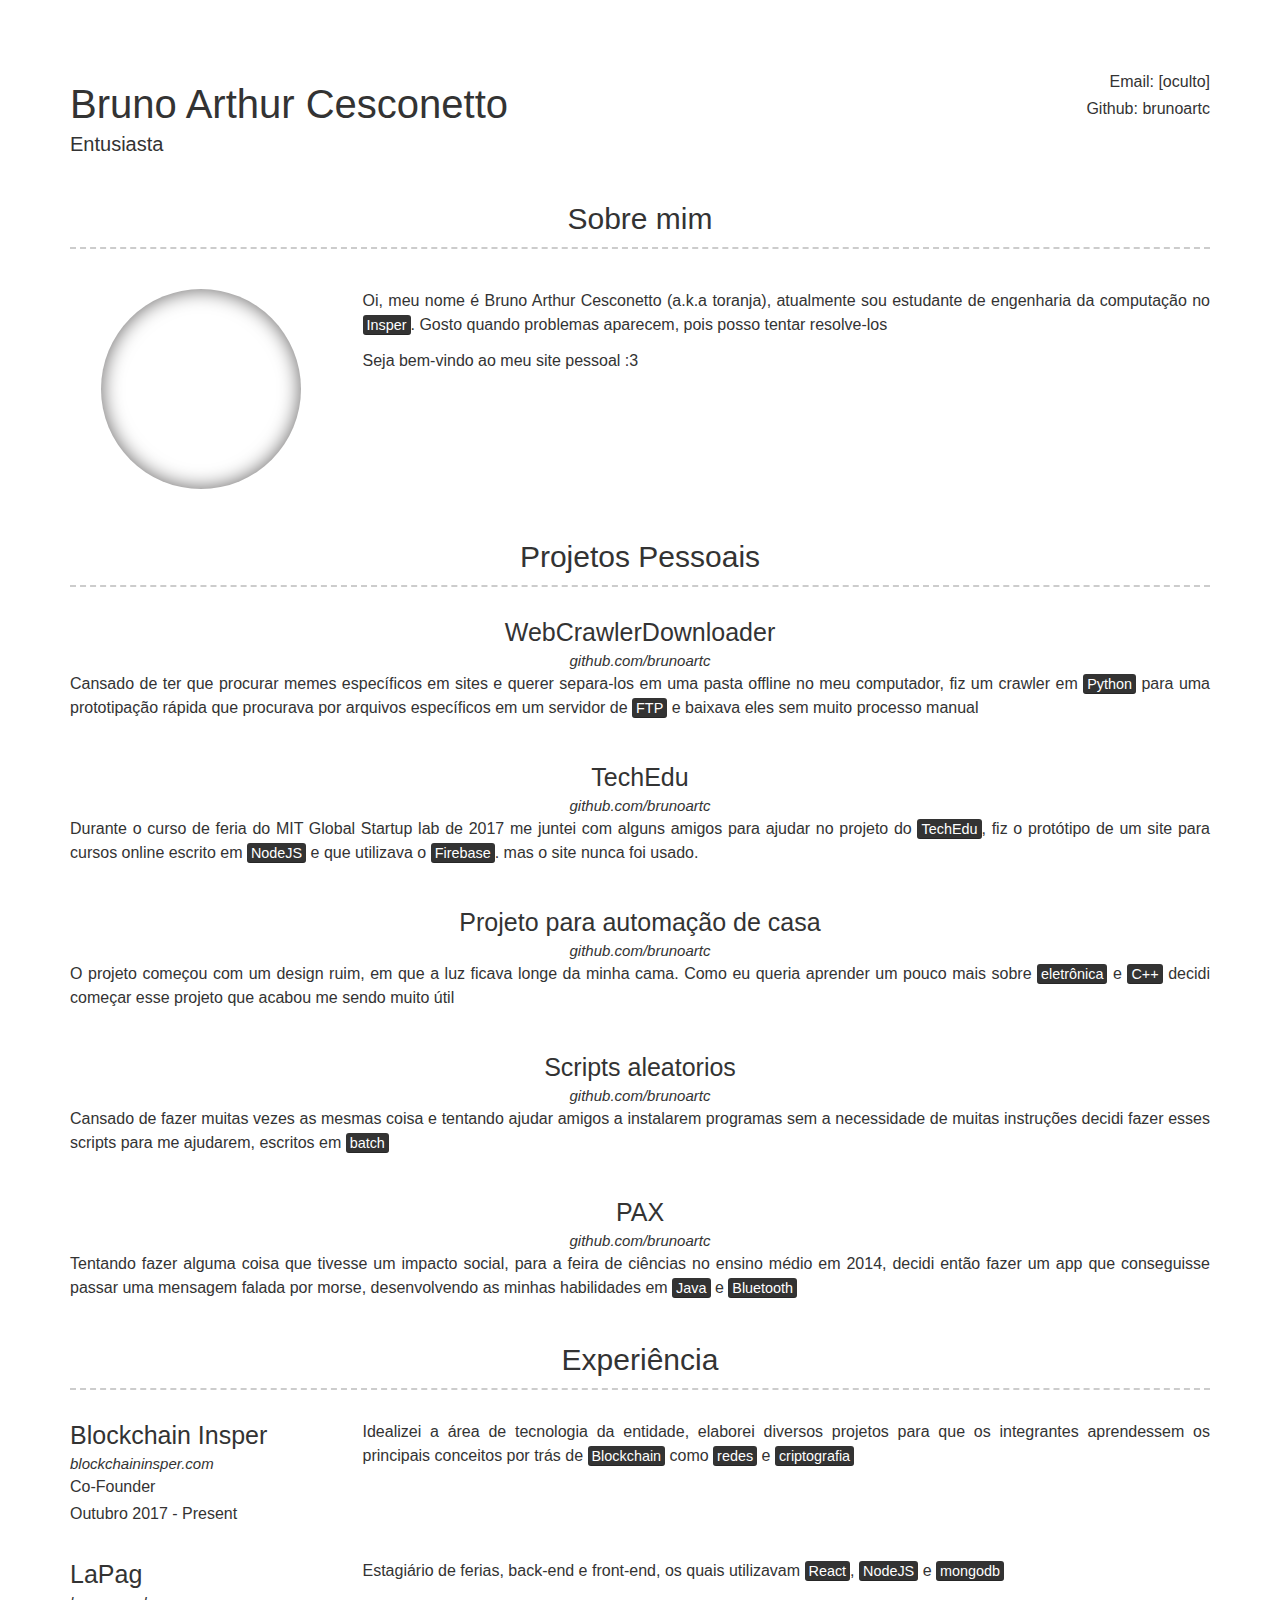
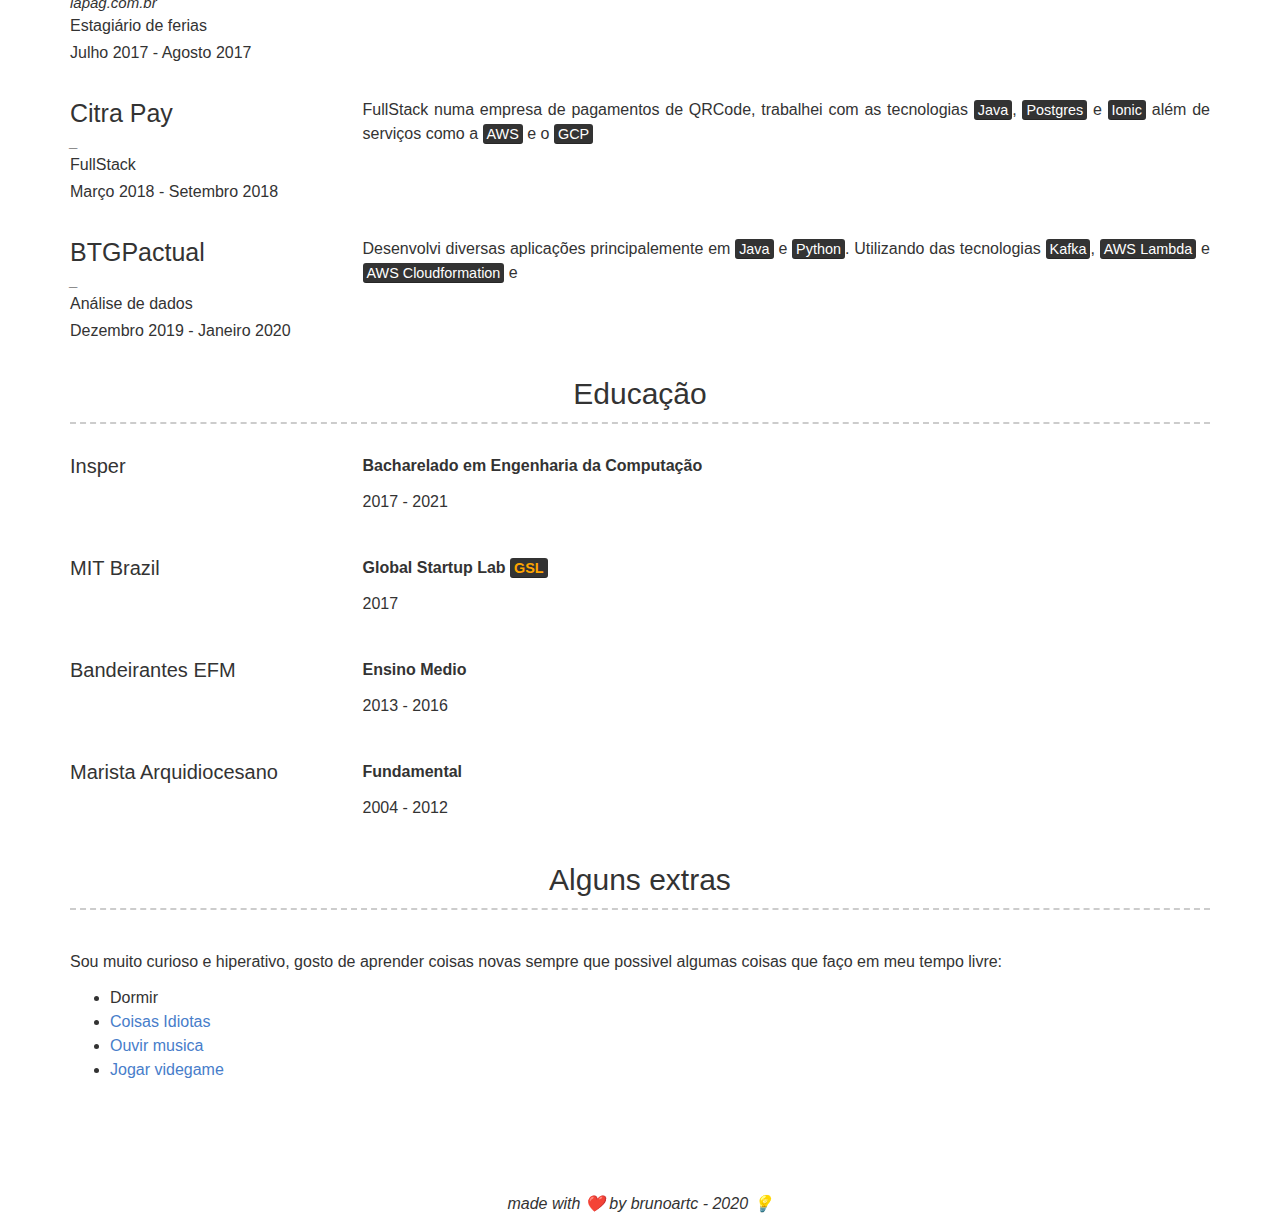
==== commit 75745c30: "add more tech last summer" ====
--- a/full.html
+++ b/full.html
@@ -230,7 +230,7 @@
             <p>Dezembro 2019 - Janeiro 2020</p>
           </div>
           <div class="col-xs-12 col-sm-8 col-md-9 col-print-12">
-            <p>Desenvolvi diversas aplicações principalemente em <mark>Java</mark> e <mark>Python</mark>
+            <p>Desenvolvi diversas aplicações principalemente em <mark>Java</mark> e <mark>Python</mark>. Utilizando das tecnologias <mark>Kafka</mark>, <mark>AWS Lambda</mark> e <mark>AWS Cloudformation</mark>  e 
             </p>
           </div>
         </div>
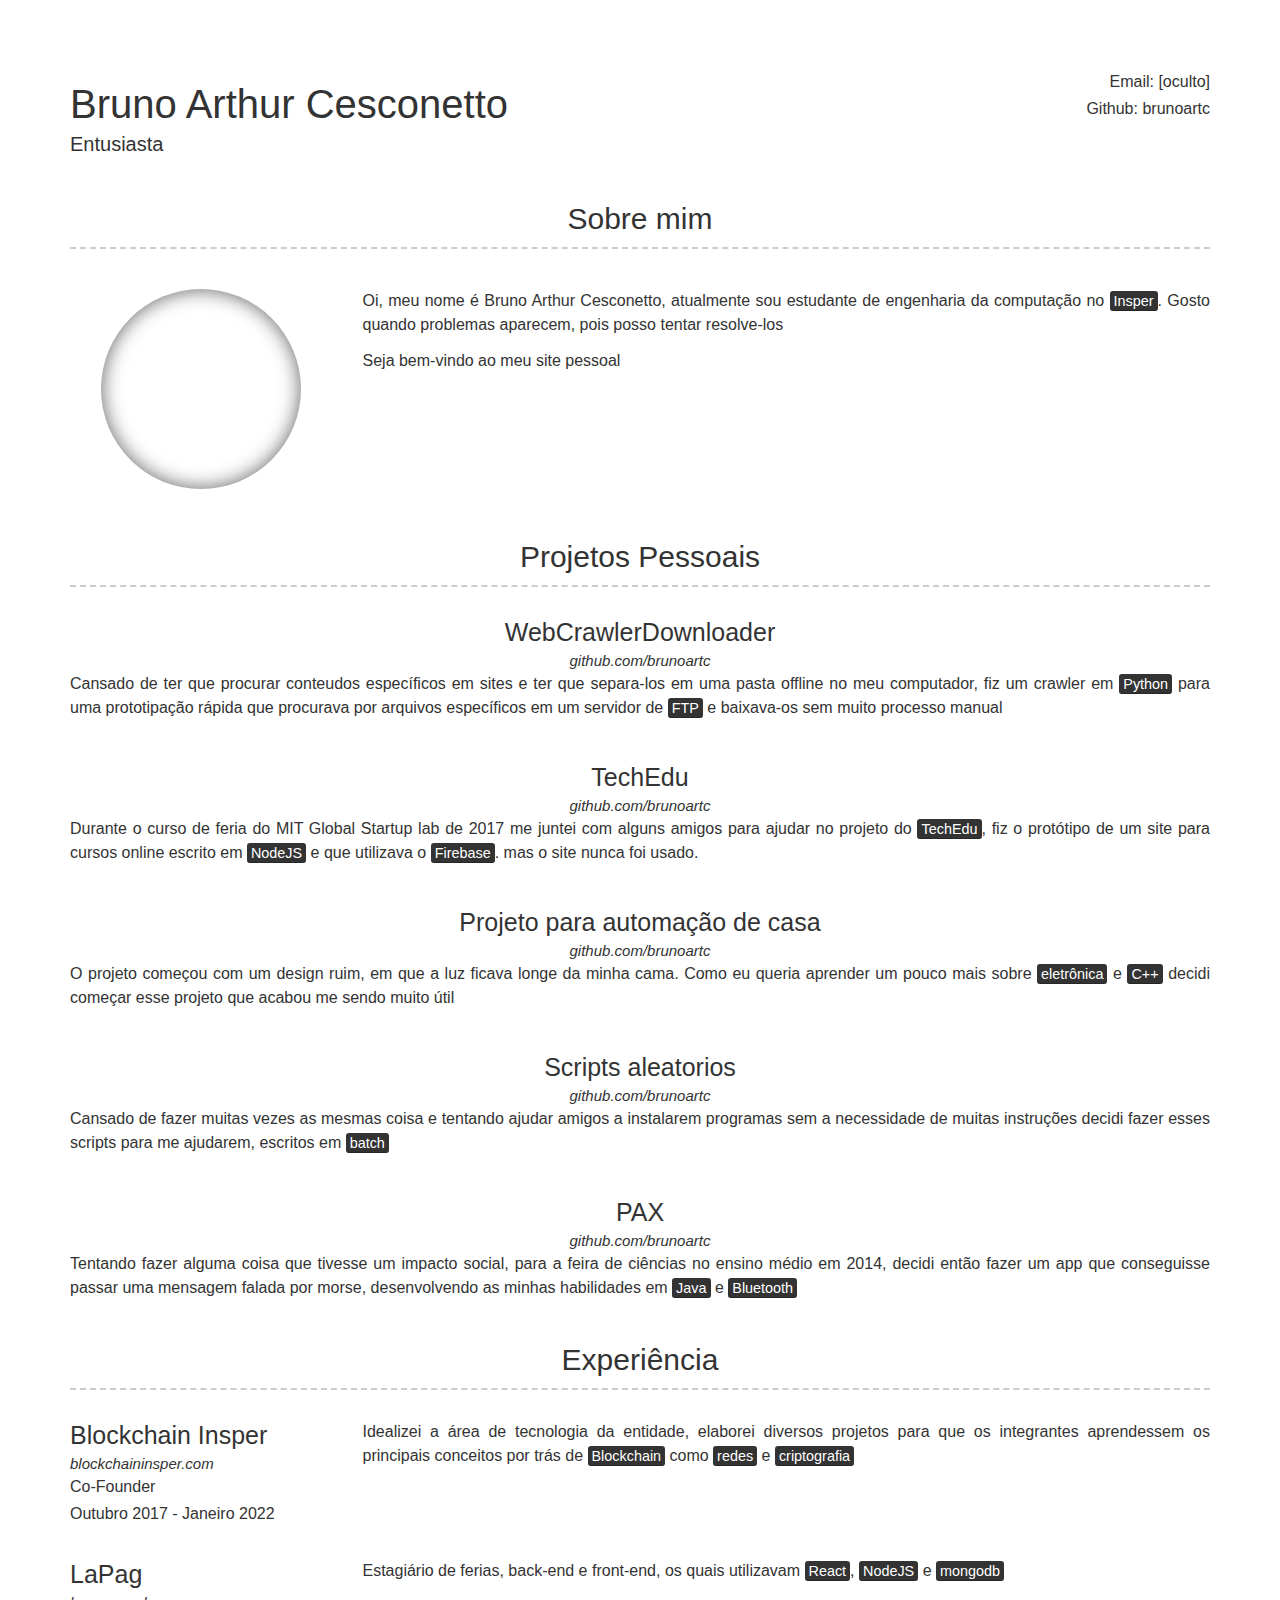
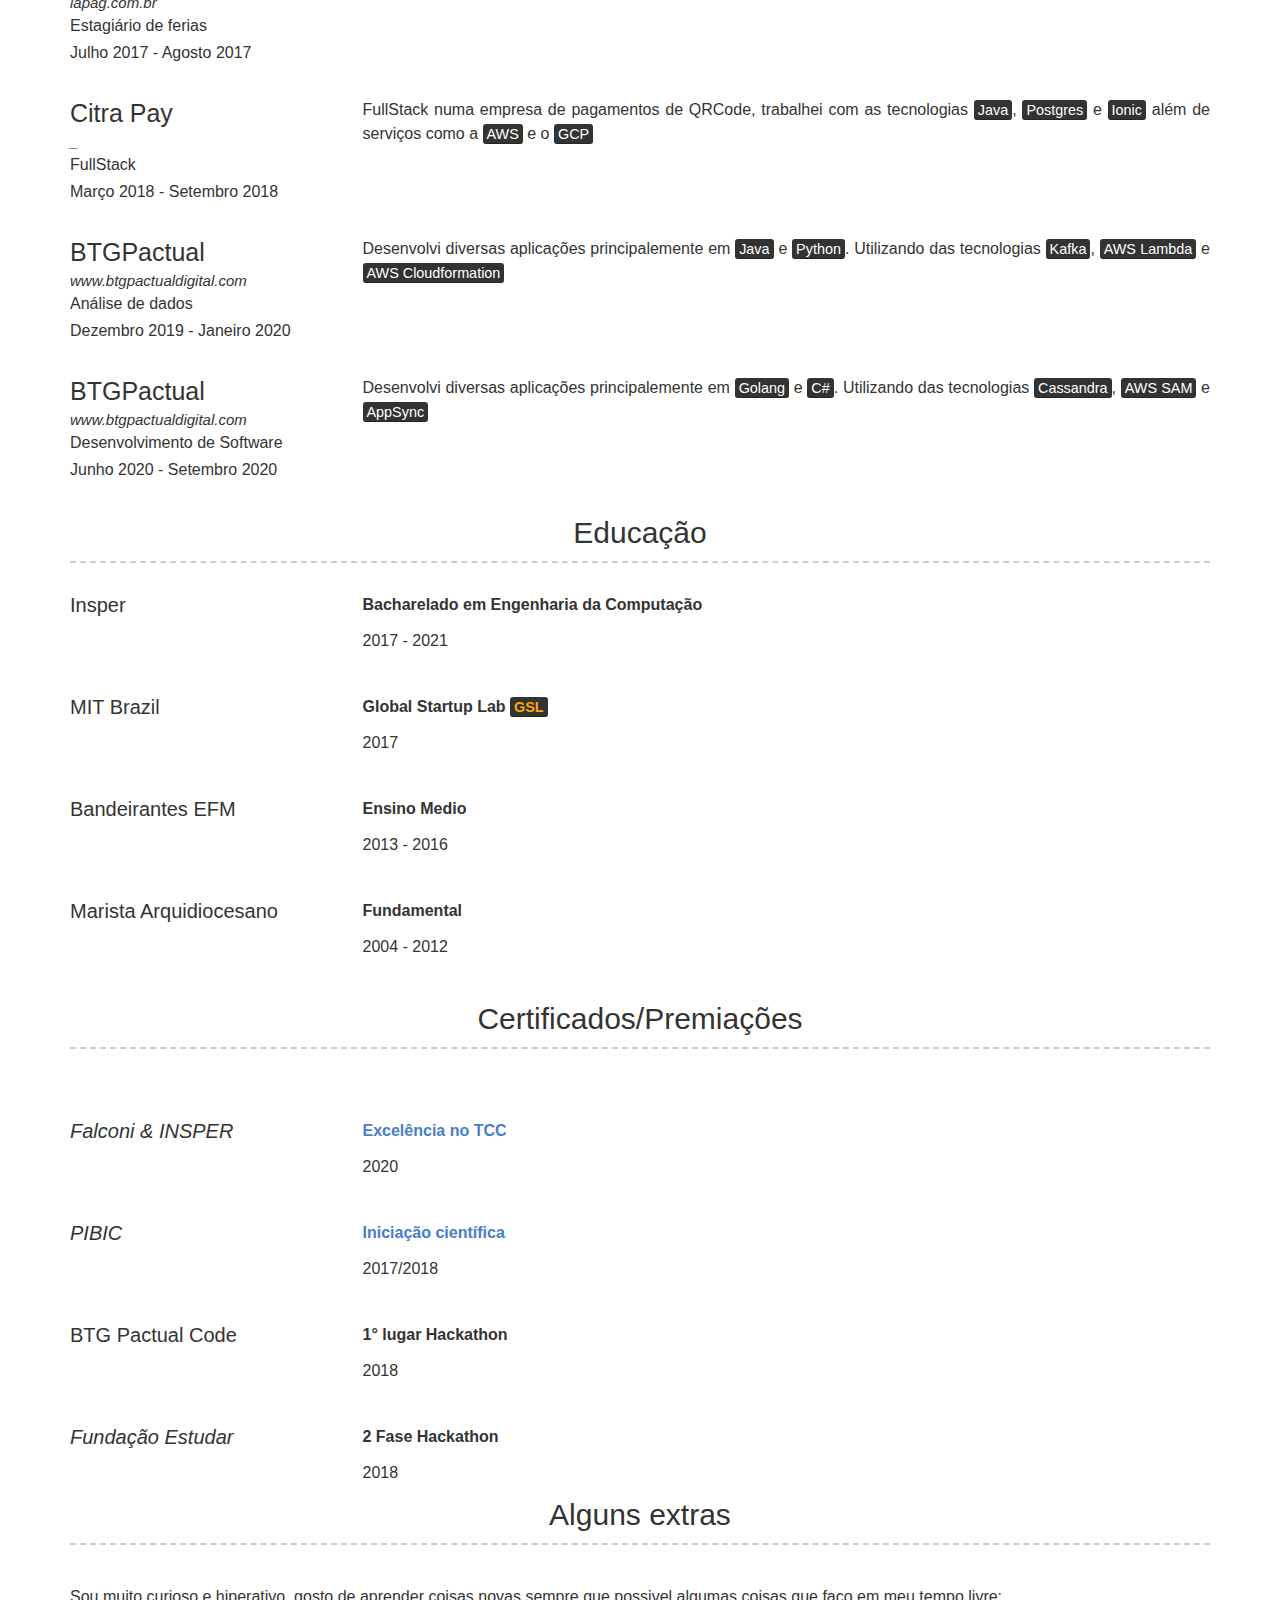
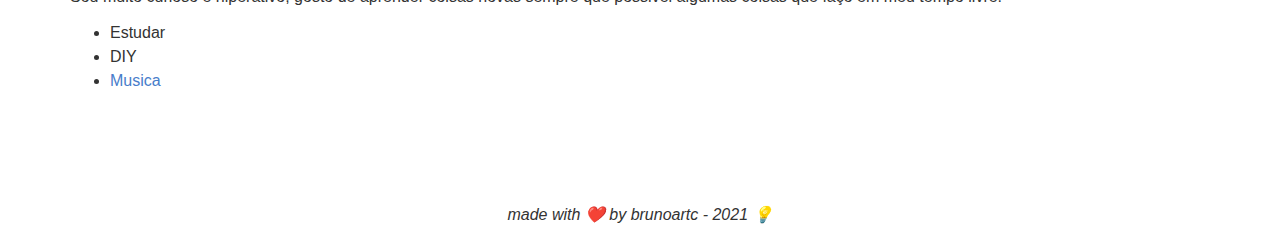
==== commit ea086ea1: "[FEAT] Update CV & Certificates" ====
--- a/full.html
+++ b/full.html
@@ -88,11 +88,11 @@
               style="background-image: url(https://secure.gravatar.com/avatar/036902a159bd2e20b0ffa4398032e3a4.png?s=200)">
             </span></div>
           <div class="col-xs-12 col-sm-8 col-md-9 col-print-12">
-            <p>Oi, meu nome é Bruno Arthur Cesconetto (a.k.a toranja), atualmente sou estudante de engenharia da computação no
+            <p>Oi, meu nome é Bruno Arthur Cesconetto, atualmente sou estudante de engenharia da computação no
               <a><mark>Insper</mark></a>. Gosto quando problemas aparecem, pois posso tentar resolve-los
             </p>
 
-            <p>Seja bem-vindo ao meu site pessoal :3 </p>
+            <p>Seja bem-vindo ao meu site pessoal </p>
 
           </div>
         </div>
@@ -107,9 +107,9 @@
               class="link">github.com/brunoartc</a>
           </div>
           <div class="col-xs-12 col-print-12">
-            <p>Cansado de ter que procurar memes específicos em sites e querer separa-los em uma pasta offline no meu computador,
+            <p>Cansado de ter que procurar conteudos específicos em sites e ter que separa-los em uma pasta offline no meu computador,
               fiz um crawler em <mark>Python</mark> para uma prototipação rápida que procurava por arquivos específicos em um servidor de <mark>FTP</mark>
-              e baixava eles sem muito processo manual
+              e baixava-os sem muito processo manual
             </p>
 
           </div>
@@ -185,7 +185,7 @@
             <h4>Blockchain Insper</h4>
             <a href="https://blockchaininsper.com/" target="_blank" class="link">blockchaininsper.com</a>
             <p><b>Co-Founder</b></p>
-            <p>Outubro 2017 - Present</p>
+            <p>Outubro 2017 - Janeiro 2022</p>
           </div>
           <div class="col-xs-12 col-sm-8 col-md-9 col-print-12">
             <p>Idealizei a área de tecnologia da entidade, elaborei diversos projetos para que os integrantes
@@ -225,15 +225,32 @@
          <div class="row clearfix layout layout-left">
           <div class="col-xs-12 col-sm-4 col-md-3 col-print-12 details">
             <h4>BTGPactual</h4>
-            <a href="" target="_blank" class="link">_</a>
+            <a href="https://www.btgpactualdigital.com/" target="_blank" class="link">www.btgpactualdigital.com</a>
             <p><b>Análise de dados</b></p>
             <p>Dezembro 2019 - Janeiro 2020</p>
           </div>
           <div class="col-xs-12 col-sm-8 col-md-9 col-print-12">
-            <p>Desenvolvi diversas aplicações principalemente em <mark>Java</mark> e <mark>Python</mark>. Utilizando das tecnologias <mark>Kafka</mark>, <mark>AWS Lambda</mark> e <mark>AWS Cloudformation</mark>  e 
-            </p>
-          </div>
-        </div>
+            <p>Desenvolvi diversas aplicações principalemente em <mark>Java</mark> e <mark>Python</mark>. Utilizando das tecnologias <mark>Kafka</mark>, <mark>AWS Lambda</mark> e <mark>AWS Cloudformation</mark> 
+            </p>
+          </div>
+        </div>
+
+        <div class="row clearfix layout layout-left">
+          <div class="col-xs-12 col-sm-4 col-md-3 col-print-12 details">
+            <h4>BTGPactual</h4>
+            <a href="https://www.btgpactualdigital.com/" target="_blank" class="link">www.btgpactualdigital.com</a>
+            <p><b>Desenvolvimento de Software</b></p>
+            <p>Junho 2020 - Setembro 2020</p>
+          </div>
+          <div class="col-xs-12 col-sm-8 col-md-9 col-print-12">
+            <p>Desenvolvi diversas aplicações principalemente em <mark>Golang</mark> e <mark>C#</mark>. Utilizando das tecnologias <mark>Cassandra</mark>, <mark>AWS SAM</mark> e <mark>AppSync</mark> 
+            </p>
+          </div>
+        </div>
+
+      </div>
+       
+      
         
 
 
@@ -305,6 +322,74 @@
 
       </div>
       <div class="container more-container">
+        <h3>Certificados/Premiações</h3>
+        <div class="row clearfix">
+          <div class="col-md-12">
+
+            <div class="row clearfix layout layout-left">
+              <div class="col-xs-12 col-sm-4 col-md-3 col-print-12 details">
+                <h2><a href="./certificates/BRUNO ARTHUR CESCONETTO .pdf">Falconi & INSPER</a></h2>
+    
+              </div>
+              <div class="col-xs-12 col-sm-8 col-md-9 col-print-12">
+    
+    
+    
+                <p><b><a href="./certificates/BRUNO ARTHUR CESCONETTO .pdf">Excelência no TCC</a></b></p>
+                <p>2020</p>
+    
+              </div>
+            </div>
+
+            <div class="row clearfix layout layout-left">
+              <div class="col-xs-12 col-sm-4 col-md-3 col-print-12 details">
+                <h2><a href="./certificates/Certificado PIBIC - Sem remuneração -Bruno Arthur Cesconetto.pdf">PIBIC</a></h2>
+    
+              </div>
+              <div class="col-xs-12 col-sm-8 col-md-9 col-print-12">
+    
+    
+    
+                <p><b><a href="./certificates/Certificado PIBIC - Sem remuneração -Bruno Arthur Cesconetto.pdf">Iniciação científica</a></b></p>
+                <p>2017/2018</p>
+    
+              </div>
+            </div>
+
+            <div class="row clearfix layout layout-left">
+              <div class="col-xs-12 col-sm-4 col-md-3 col-print-12 details">
+                <h2>BTG Pactual Code</h2>
+    
+              </div>
+              <div class="col-xs-12 col-sm-8 col-md-9 col-print-12">
+    
+    
+    
+                <p><b>1° lugar Hackathon</b></p>
+                <p>2018</p>
+    
+              </div>
+            </div>
+
+
+            <div class="row clearfix layout layout-left">
+              <div class="col-xs-12 col-sm-4 col-md-3 col-print-12 details">
+                <h2><a href="./certificates/cert-bruno_a_cesconetto.pdf">Fundação Estudar</a></h2>
+    
+              </div>
+              <div class="col-xs-12 col-sm-8 col-md-9 col-print-12">
+    
+    
+    
+                <p><b>2 Fase Hackathon</b></p>
+                <p>2018</p>
+    
+              </div>
+            </div>
+
+
+          </div>
+        </div>
         <h3>Alguns extras</h3>
         <div class="row clearfix">
           <div class="col-md-12">
@@ -312,10 +397,9 @@
               algumas coisas que faço em meu tempo livre:
             </p>
             <ul>
-              <li>Dormir</li>
-              <li><a href="https://bruno.pw">Coisas Idiotas</a></li>
-              <li><a href="https://open.spotify.com/user/_orange">Ouvir musica</a></li>
-              <li><a href="https://steamcommunity.com/id/1234OKOKK/">Jogar videgame</a></li>
+              <li>Estudar</li>
+              <li>DIY</li>
+              <li><a href="https://open.spotify.com/user/_orange">Musica</a></li>
             </ul>
 
           </div>
@@ -325,7 +409,7 @@
   </main>
   <div class="container footer-container">
     <p>
-      made with ❤️ by brunoartc - 2020
+      made with ❤️ by brunoartc - 2021
       <a href="https://github.com/sproogen/resume-theme" target="_blank">💡</a></p>
   </div>
 
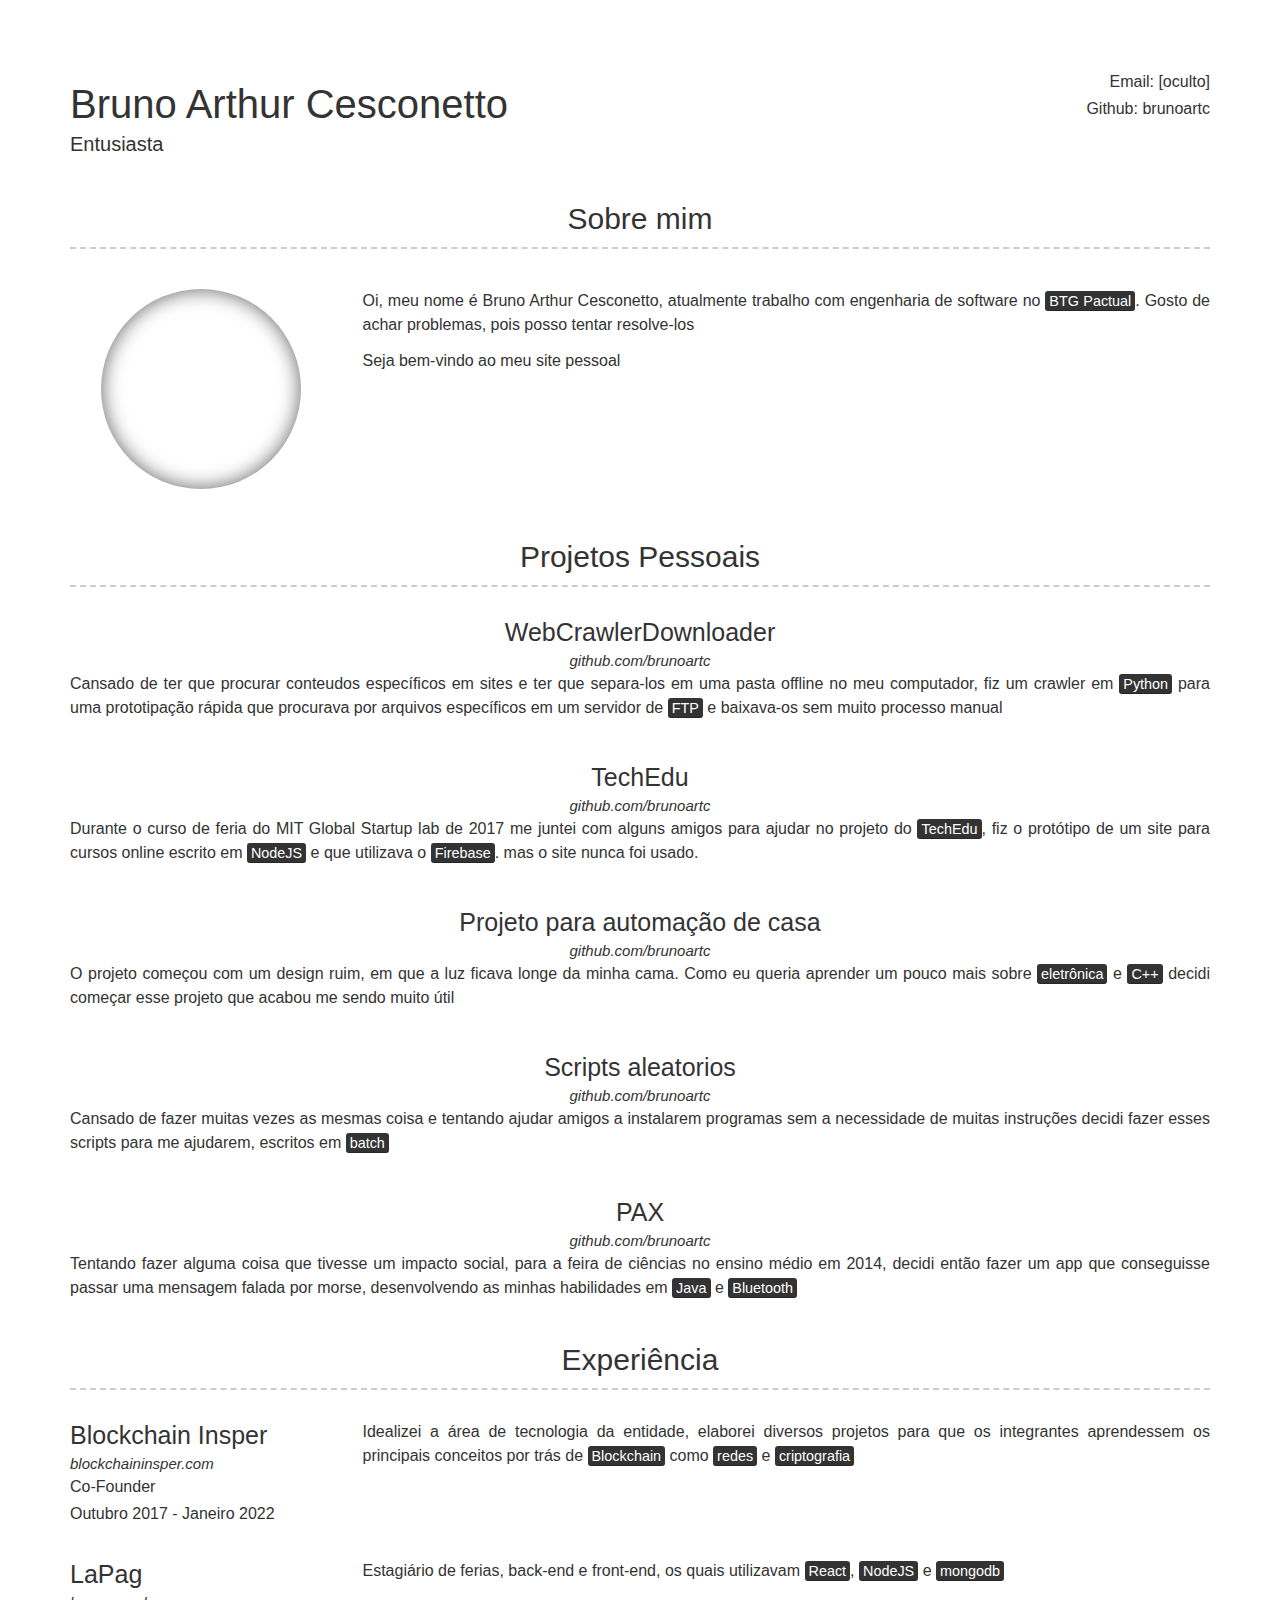
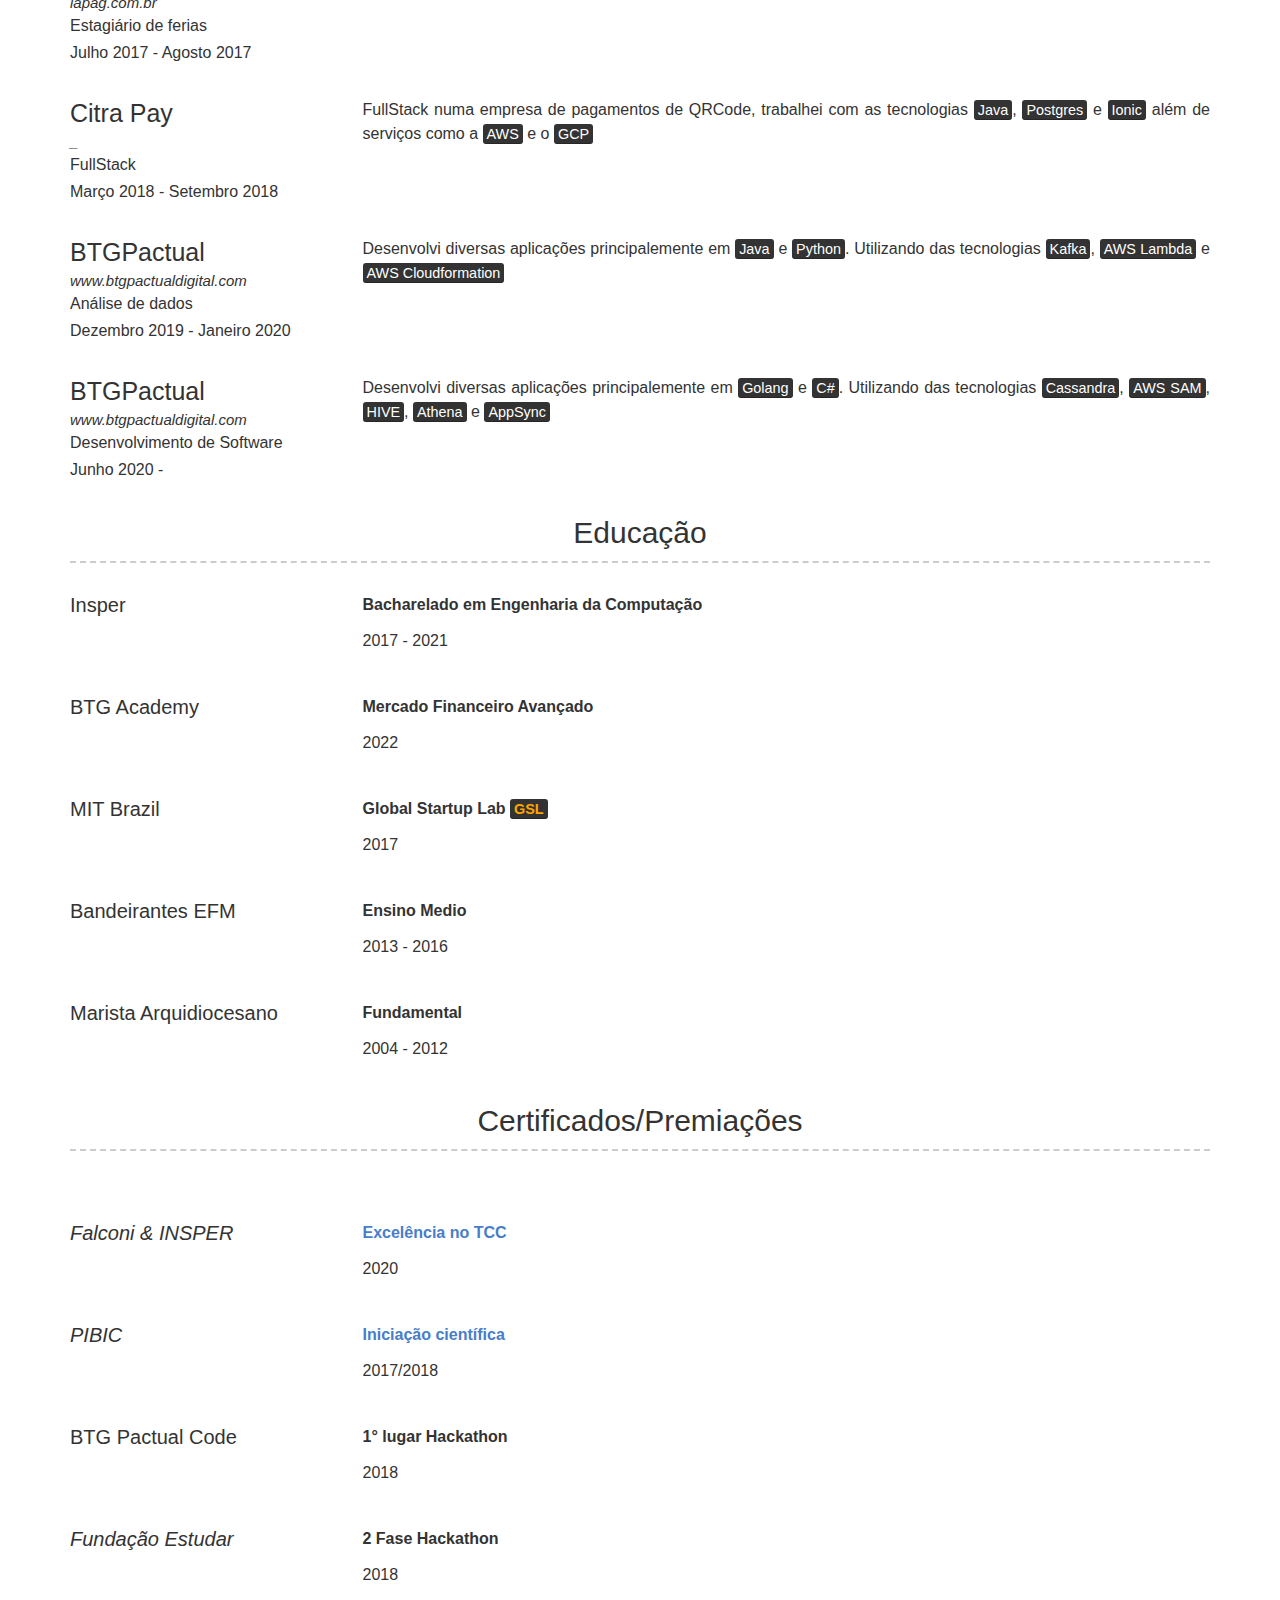
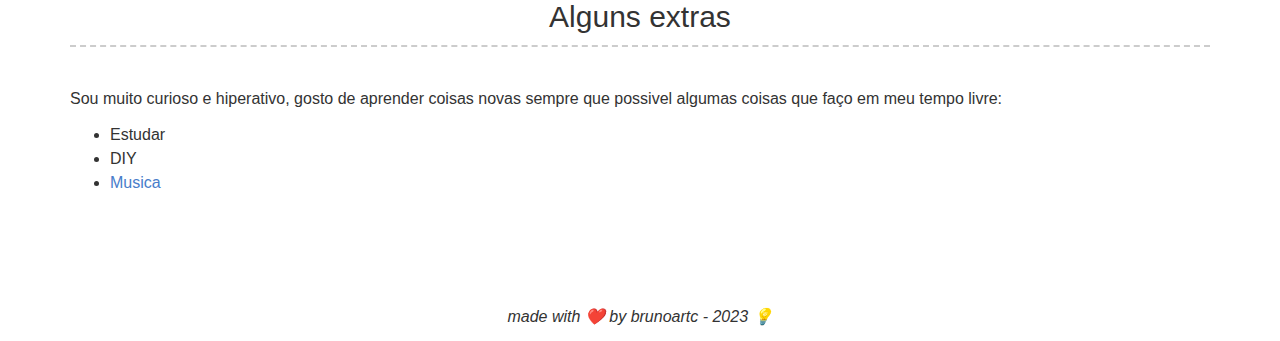
==== commit 51042477: "[FEAT] update pt_br" ====
--- a/full.html
+++ b/full.html
@@ -10,9 +10,9 @@
   <title>Bruno Arthur</title>
 
   <meta name="description"
-    content="Bruno Arthur. Engenheiro da computação · Insper. des(construtor) de coisas. Nunca esqueço minha toalha">
+    content="Bruno Arthur. Engenheiro da computação · BTG Pactual. des(construtor) de coisas. Nunca esqueço minha toalha">
   <meta property="og:description"
-    content="Bruno Arthur. Engenheiro da computação · Insper. des(construtor) de coisas. Nunca esqueço minha toalha">
+    content="Bruno Arthur. Engenheiro da computação · BTG Pactual. des(construtor) de coisas. Nunca esqueço minha toalha">
   <meta property="og:title" content="brartc &middot; Bruno Arthur">
   <meta property="twitter:card" content="summary">
   <meta property="twitter:site" content="@brunoartc">
@@ -25,8 +25,8 @@
     {
       "name": "Bruno Arthur",
       "alternateName": "brunoartc",
-      "description": "Bruno Arthur. Engenheiro da computação · Insper. des(construtor) de coisas. Nunca esqueço minha toalha",
-      "headline": "Bruno Arthur. Engenheiro da computação · Insper. des(construtor) de coisas. Nunca esqueço minha toalha",
+      "description": "Bruno Arthur. Engenheiro da computação · BTG Pactual. des(construtor) de coisas. Nunca esqueço minha toalha",
+      "headline": "Bruno Arthur. Engenheiro da computação · BTG Pactual. des(construtor) de coisas. Nunca esqueço minha toalha",
       "url": "https://brartc.com/",
       "image": "https://secure.gravatar.com/avatar/036902a159bd2e20b0ffa4398032e3a4.png?s=200",
       "sameAs": [
@@ -88,8 +88,8 @@
               style="background-image: url(https://secure.gravatar.com/avatar/036902a159bd2e20b0ffa4398032e3a4.png?s=200)">
             </span></div>
           <div class="col-xs-12 col-sm-8 col-md-9 col-print-12">
-            <p>Oi, meu nome é Bruno Arthur Cesconetto, atualmente sou estudante de engenharia da computação no
-              <a><mark>Insper</mark></a>. Gosto quando problemas aparecem, pois posso tentar resolve-los
+            <p>Oi, meu nome é Bruno Arthur Cesconetto, atualmente trabalho com engenharia de software no
+              <a><mark>BTG Pactual</mark></a>. Gosto de achar problemas, pois posso tentar resolve-los
             </p>
 
             <p>Seja bem-vindo ao meu site pessoal </p>
@@ -240,10 +240,10 @@
             <h4>BTGPactual</h4>
             <a href="https://www.btgpactualdigital.com/" target="_blank" class="link">www.btgpactualdigital.com</a>
             <p><b>Desenvolvimento de Software</b></p>
-            <p>Junho 2020 - Setembro 2020</p>
-          </div>
-          <div class="col-xs-12 col-sm-8 col-md-9 col-print-12">
-            <p>Desenvolvi diversas aplicações principalemente em <mark>Golang</mark> e <mark>C#</mark>. Utilizando das tecnologias <mark>Cassandra</mark>, <mark>AWS SAM</mark> e <mark>AppSync</mark> 
+            <p>Junho 2020 - </p>
+          </div>
+          <div class="col-xs-12 col-sm-8 col-md-9 col-print-12">
+            <p>Desenvolvi diversas aplicações principalemente em <mark>Golang</mark> e <mark>C#</mark>. Utilizando das tecnologias <mark>Cassandra</mark>, <mark>AWS SAM</mark>, <mark>HIVE</mark>, <mark>Athena</mark>  e <mark>AppSync</mark> 
             </p>
           </div>
         </div>
@@ -275,6 +275,21 @@
 
         <div class="row clearfix layout layout-left">
           <div class="col-xs-12 col-sm-4 col-md-3 col-print-12 details">
+            <h2>BTG Academy</h2>
+
+          </div>
+          <div class="col-xs-12 col-sm-8 col-md-9 col-print-12">
+
+
+
+            <p><b>Mercado Financeiro Avançado</b></p>
+            <p>2022</p>
+
+          </div>
+        </div>
+
+        <div class="row clearfix layout layout-left">
+          <div class="col-xs-12 col-sm-4 col-md-3 col-print-12 details">
             <h2>MIT Brazil</h2>
 
           </div>
@@ -287,6 +302,8 @@
 
           </div>
         </div>
+
+        
 
         <div class="row clearfix layout layout-left">
           <div class="col-xs-12 col-sm-4 col-md-3 col-print-12 details">
@@ -409,7 +426,7 @@
   </main>
   <div class="container footer-container">
     <p>
-      made with ❤️ by brunoartc - 2021
+      made with ❤️ by brunoartc - 2023
       <a href="https://github.com/sproogen/resume-theme" target="_blank">💡</a></p>
   </div>
 
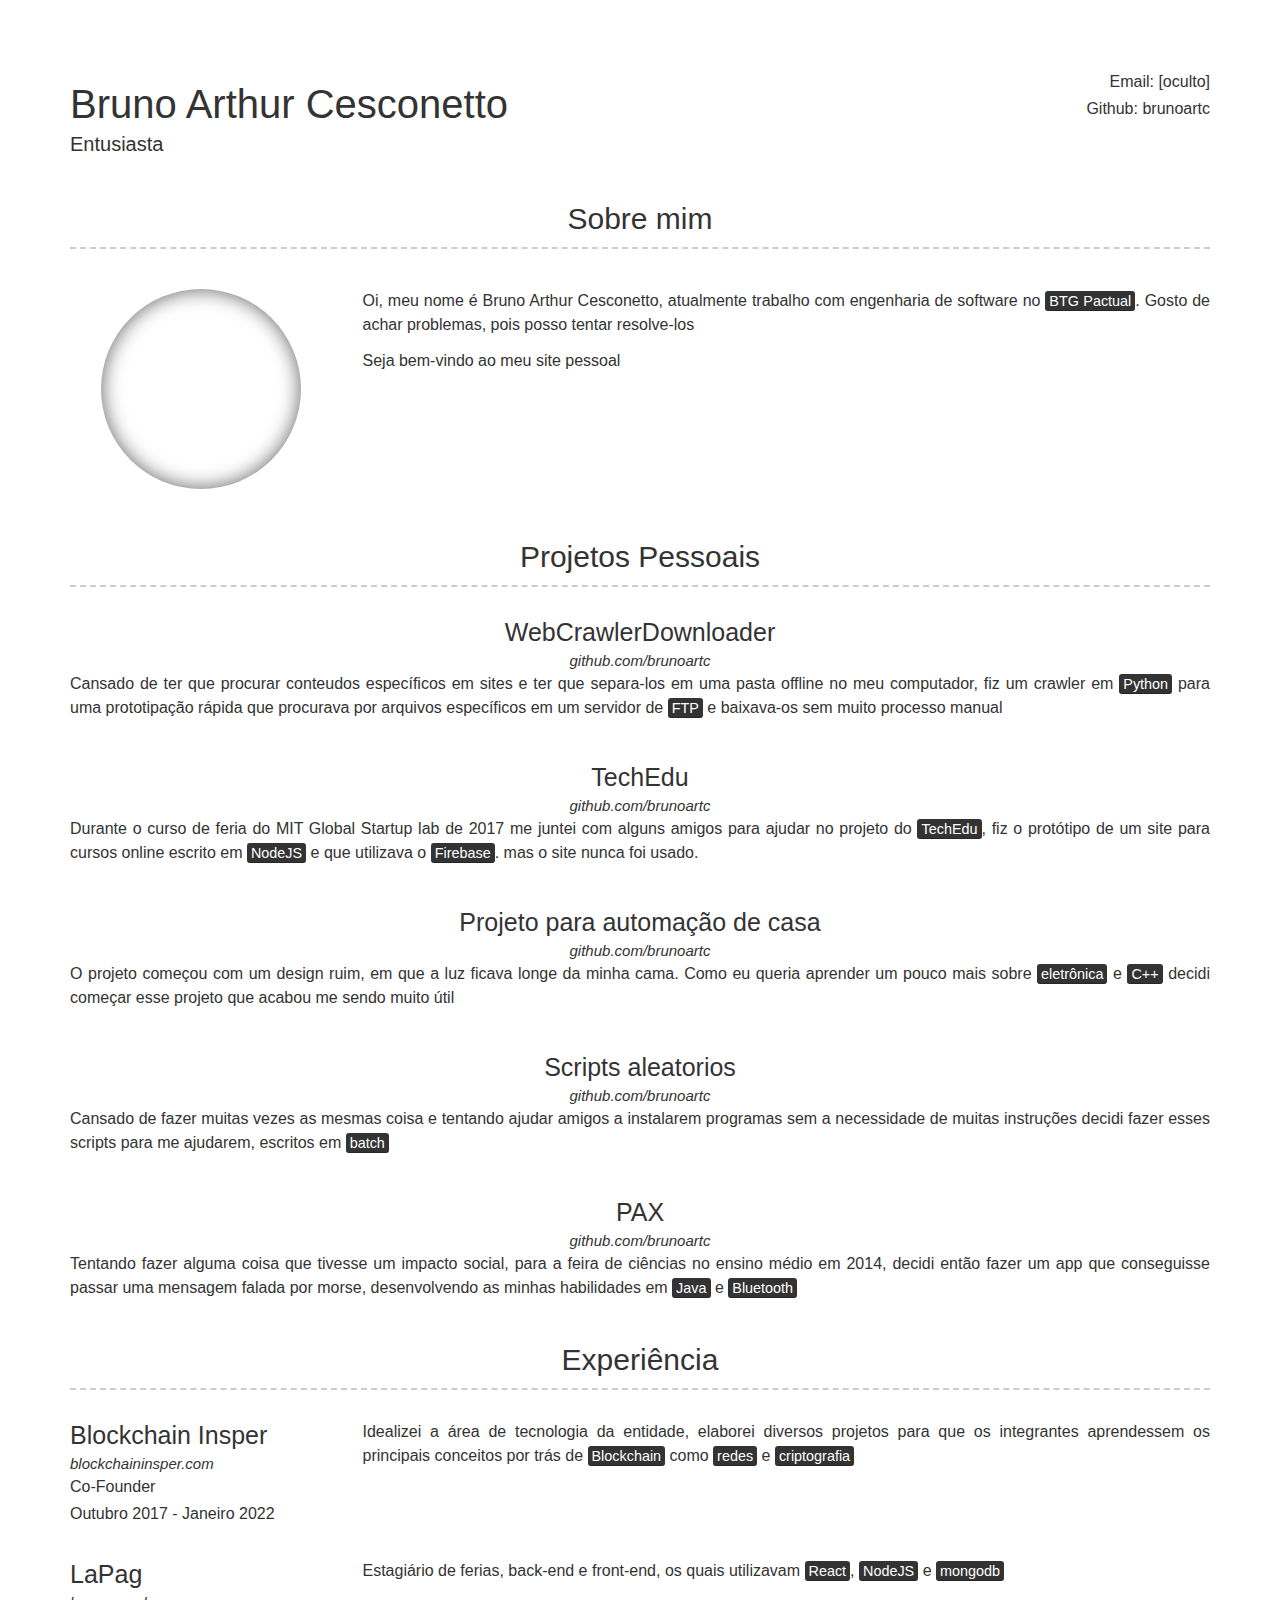
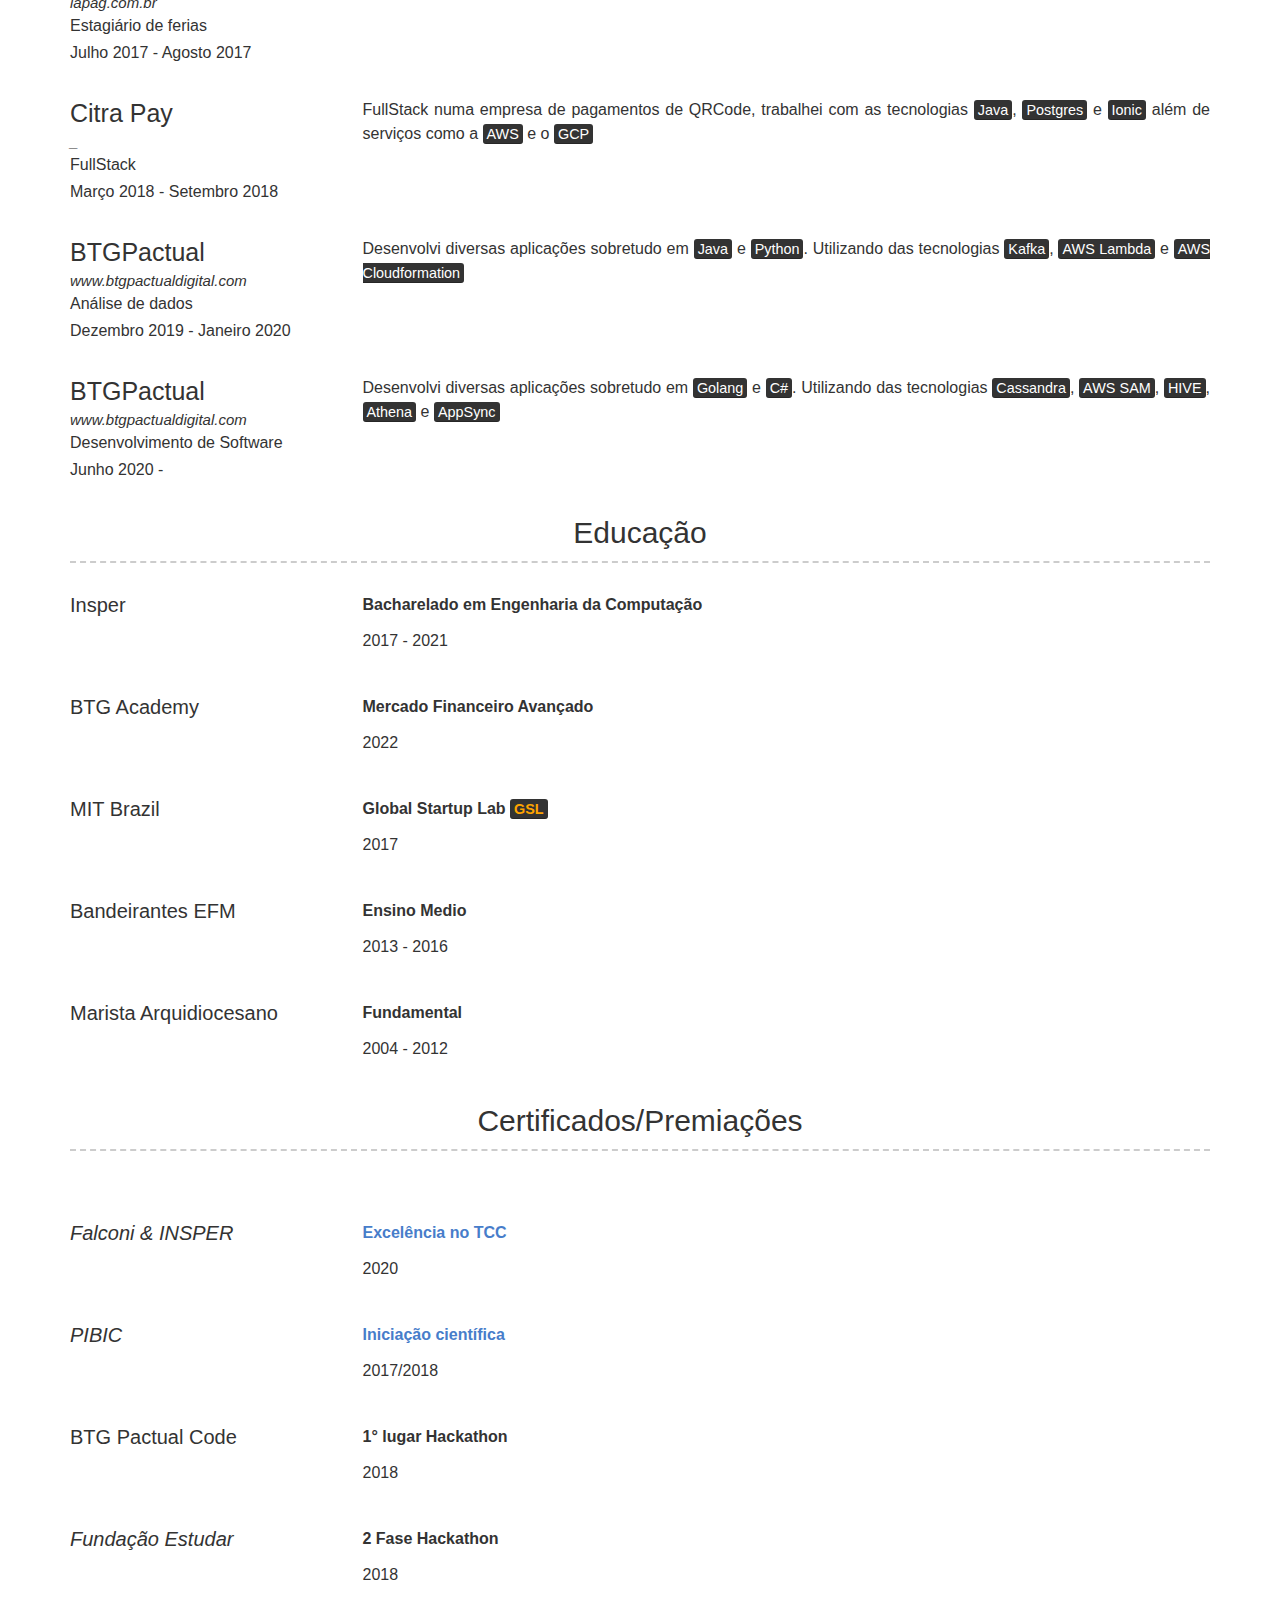
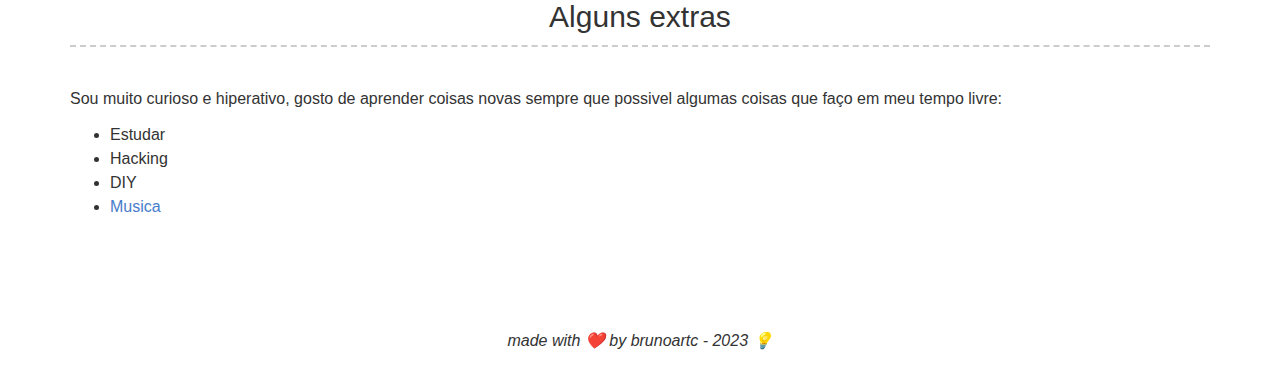
==== commit d3421668: "[FIX] typos" ====
--- a/full.html
+++ b/full.html
@@ -230,7 +230,7 @@
             <p>Dezembro 2019 - Janeiro 2020</p>
           </div>
           <div class="col-xs-12 col-sm-8 col-md-9 col-print-12">
-            <p>Desenvolvi diversas aplicações principalemente em <mark>Java</mark> e <mark>Python</mark>. Utilizando das tecnologias <mark>Kafka</mark>, <mark>AWS Lambda</mark> e <mark>AWS Cloudformation</mark> 
+            <p>Desenvolvi diversas aplicações sobretudo em <mark>Java</mark> e <mark>Python</mark>. Utilizando das tecnologias <mark>Kafka</mark>, <mark>AWS Lambda</mark> e <mark>AWS Cloudformation</mark> 
             </p>
           </div>
         </div>
@@ -243,7 +243,7 @@
             <p>Junho 2020 - </p>
           </div>
           <div class="col-xs-12 col-sm-8 col-md-9 col-print-12">
-            <p>Desenvolvi diversas aplicações principalemente em <mark>Golang</mark> e <mark>C#</mark>. Utilizando das tecnologias <mark>Cassandra</mark>, <mark>AWS SAM</mark>, <mark>HIVE</mark>, <mark>Athena</mark>  e <mark>AppSync</mark> 
+            <p>Desenvolvi diversas aplicações sobretudo em <mark>Golang</mark> e <mark>C#</mark>. Utilizando das tecnologias <mark>Cassandra</mark>, <mark>AWS SAM</mark>, <mark>HIVE</mark>, <mark>Athena</mark>  e <mark>AppSync</mark> 
             </p>
           </div>
         </div>
@@ -415,6 +415,7 @@
             </p>
             <ul>
               <li>Estudar</li>
+              <li>Hacking</li>
               <li>DIY</li>
               <li><a href="https://open.spotify.com/user/_orange">Musica</a></li>
             </ul>
